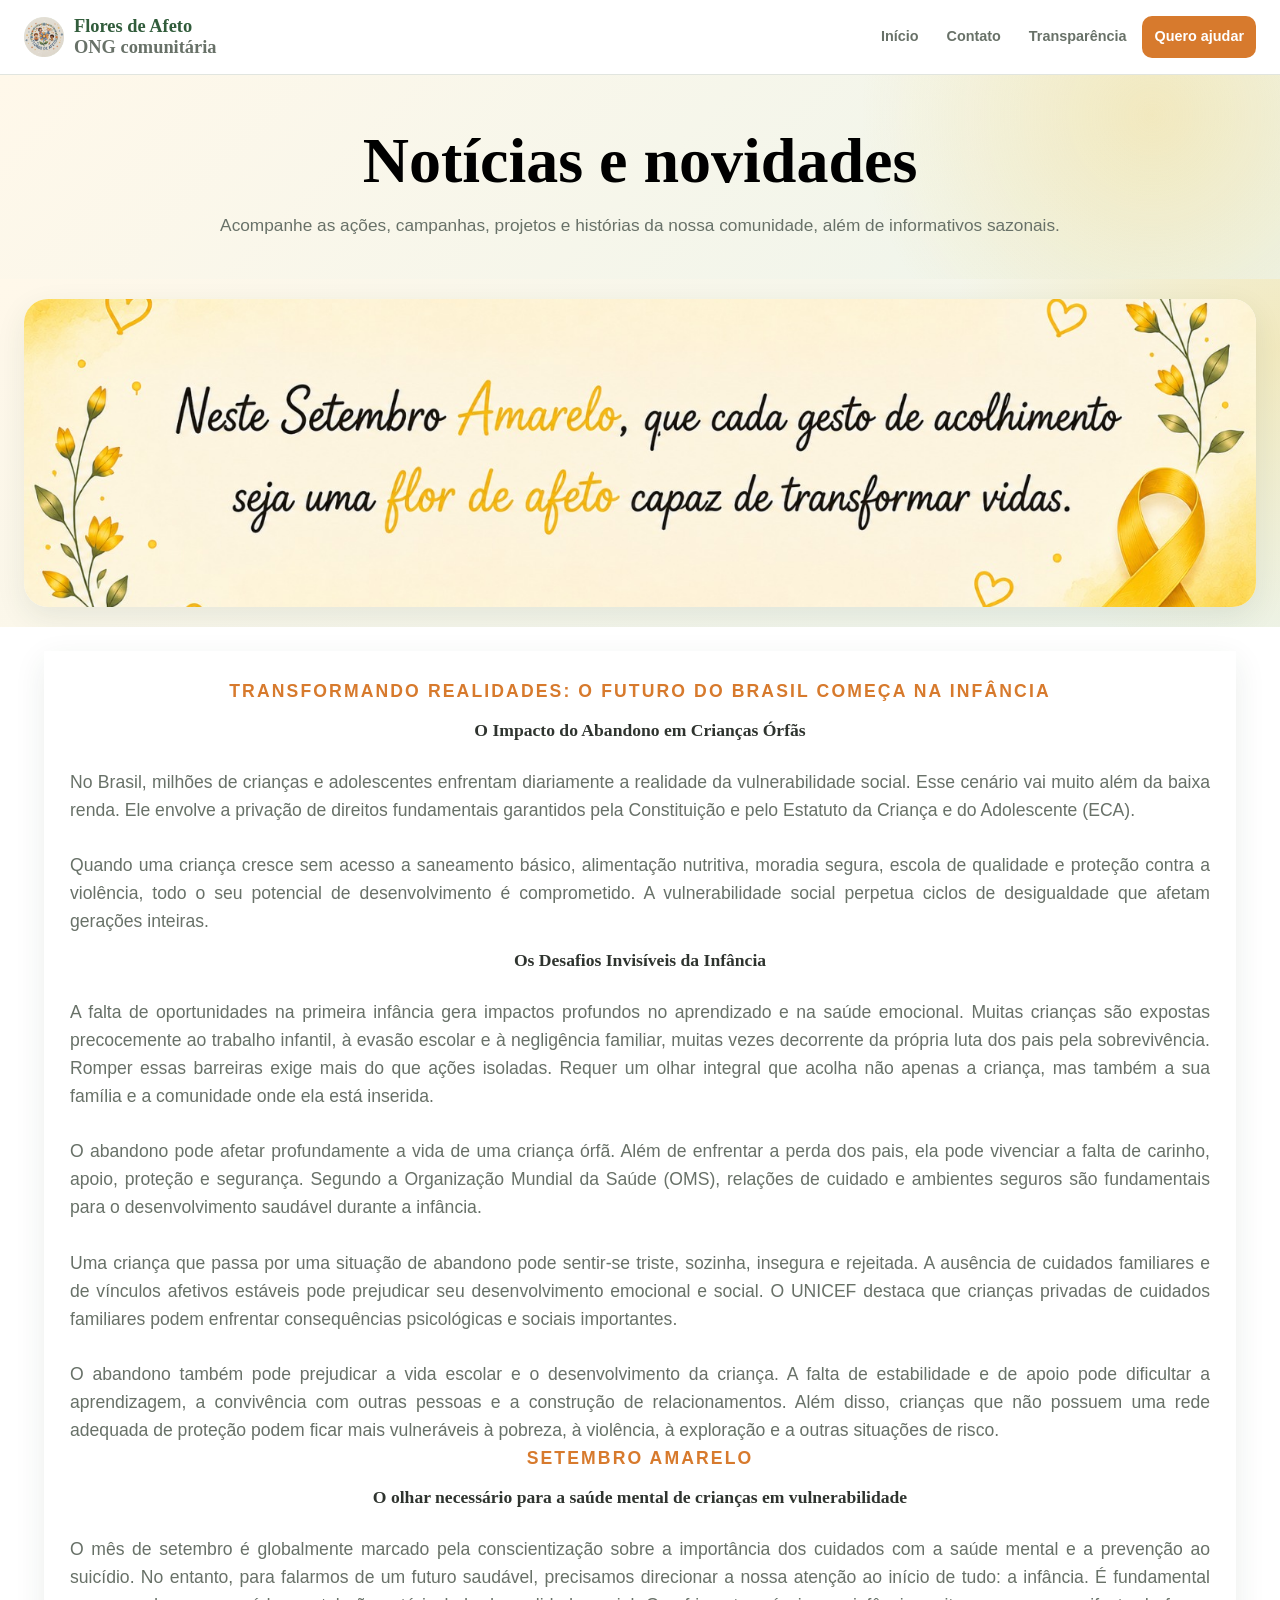
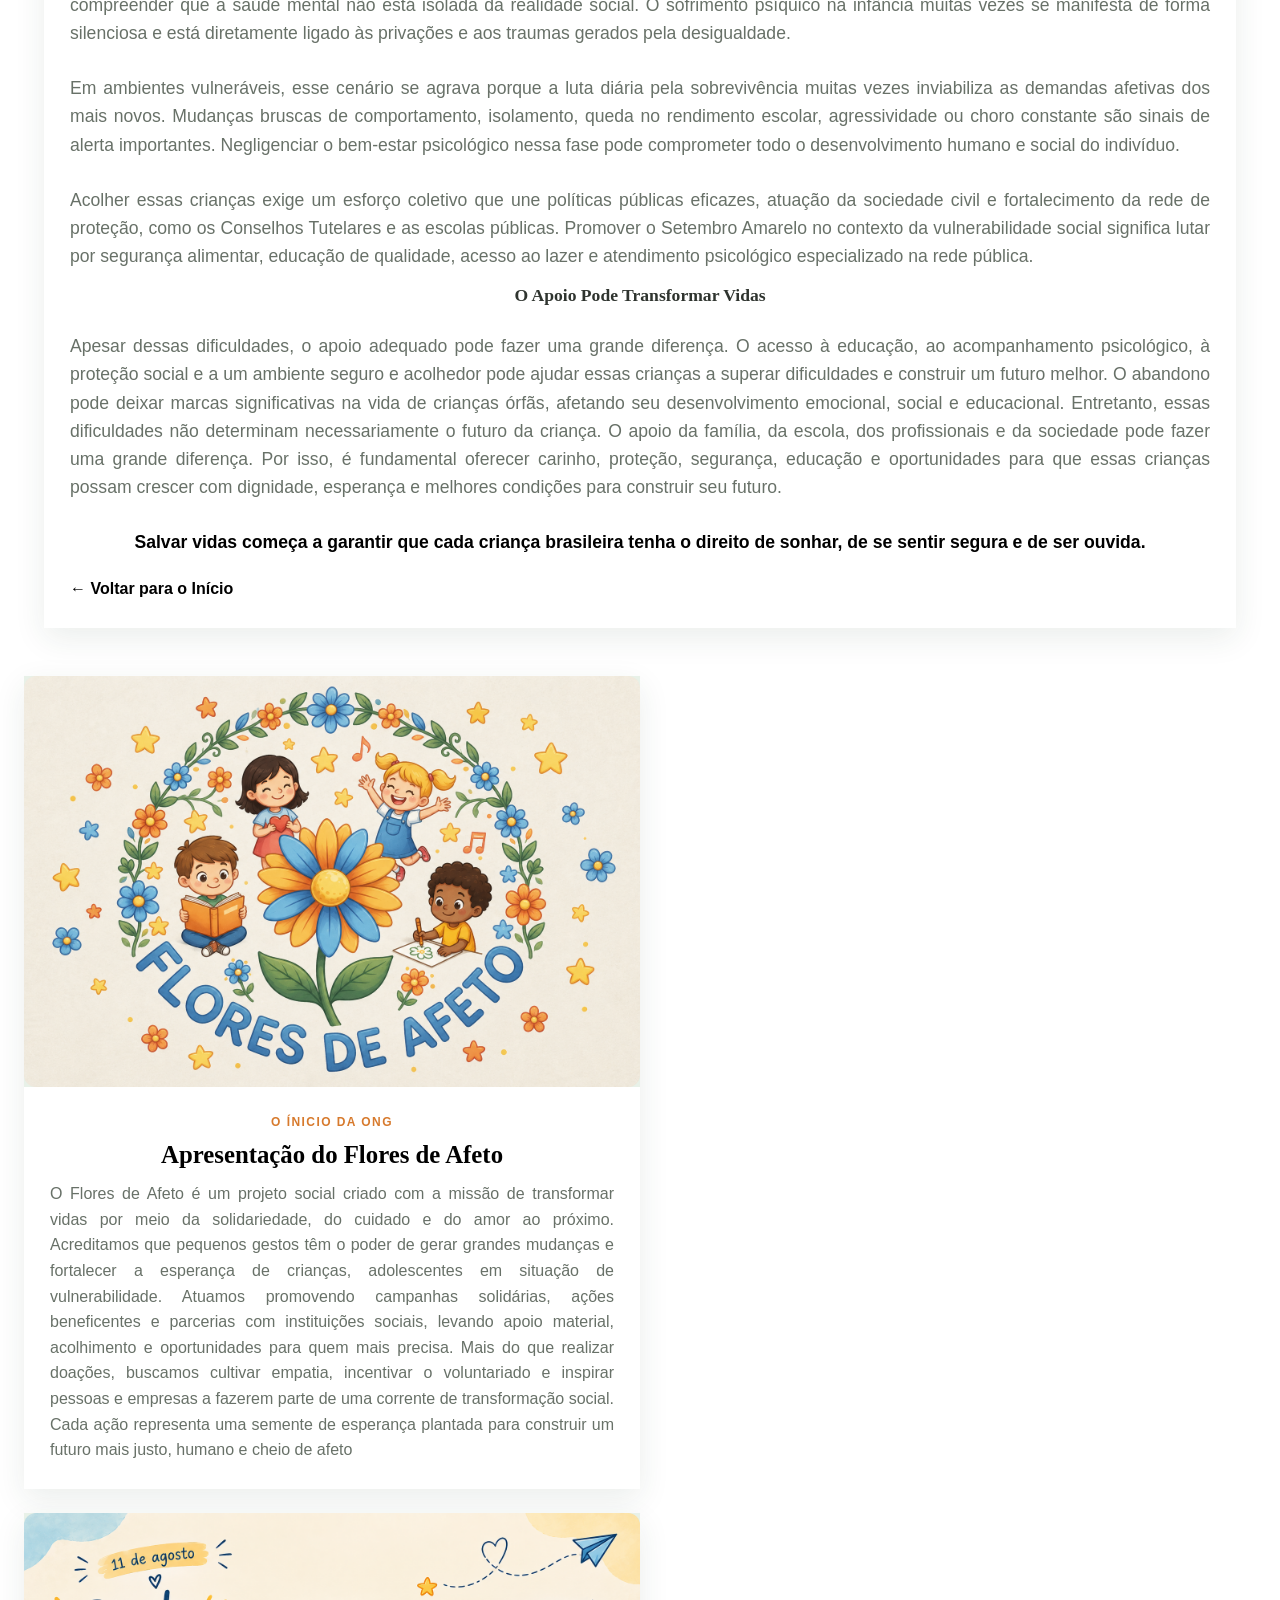
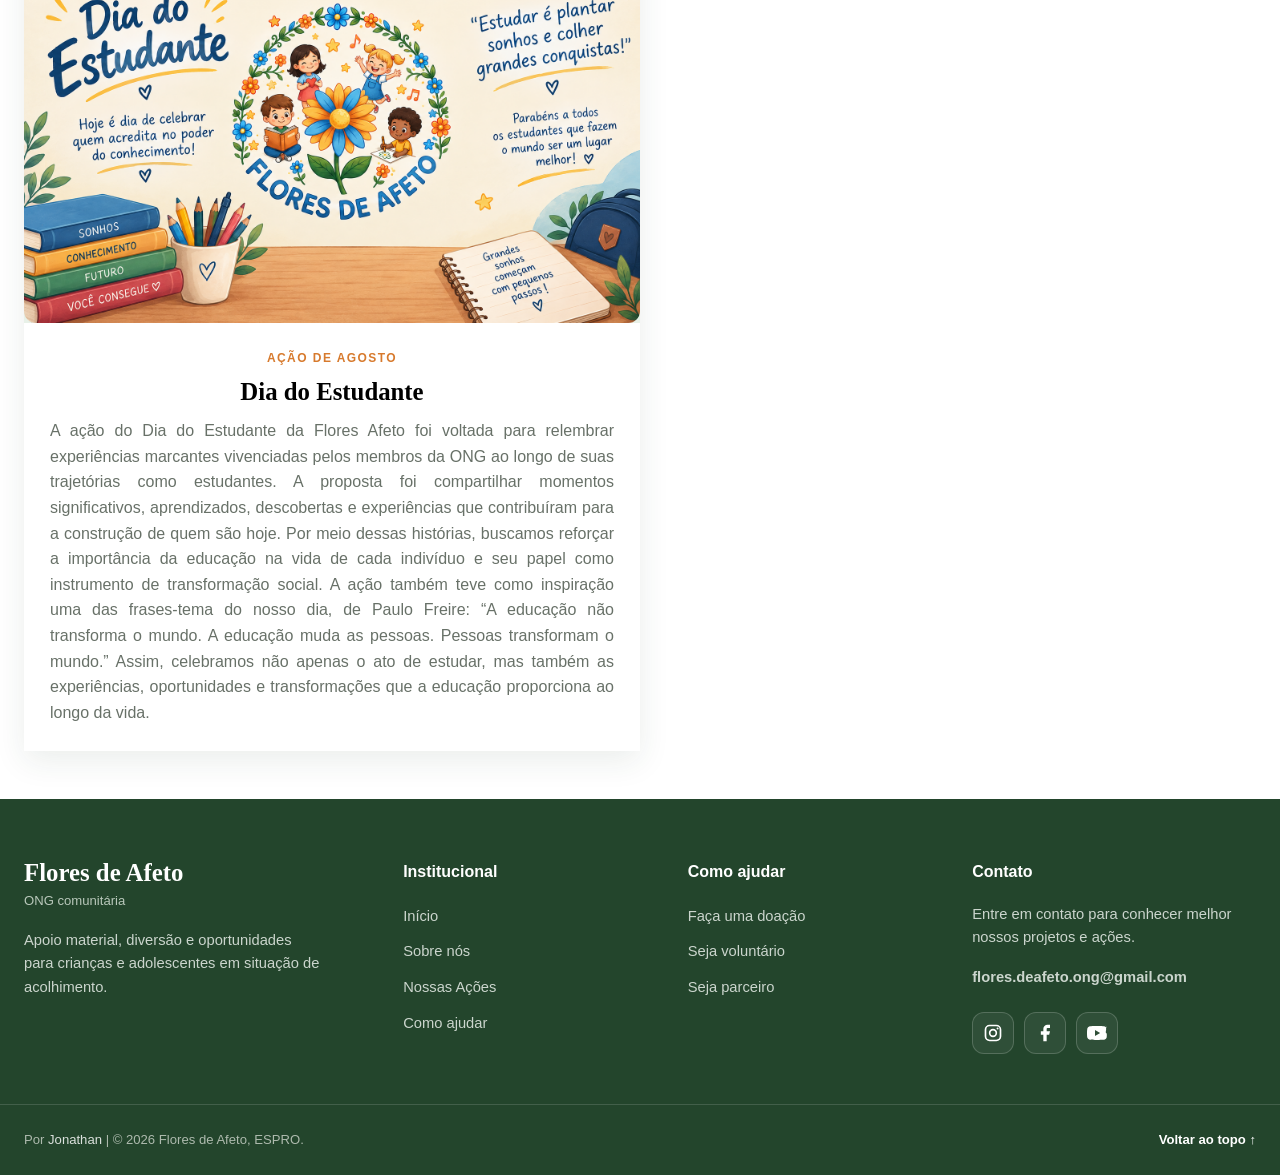
==== site/noticias.html @ 806a8d40 "Fix/Add: melhoria na identação do código e adição de pesquisa para o setembro amarelo" ====
<!DOCTYPE html>
<html lang="pt-BR">
  <head>
    <meta charset="UTF-8">
    <meta name="viewport" content="width=device-width, initial-scale=1.0">
    <meta name="description" content="Notícias e novidades da Flores de Afeto.">
    <title>
      Flores de Afeto | Notícias
    </title>

    <link rel="stylesheet" href="css/styles.css">
    <link rel="stylesheet" href="css/classes.css">
    <link rel="stylesheet" href="css/media.css">
    <link rel="icon" type="image/x-icon" href="imagens/favicon.ico">
  </head>

  <body id="inicio-noticias">

    <header class="site-header">
      <div class="container header-inner">

        <a href="index.html" class="brand" aria-label="Flores de Afeto - Início">
          <span class="flex size-10 items-center justify-center rounded-2xl bg-primary-soft text-primary">
            <img src="imagens\logo.png" alt="Logo">
          </span>

          <span class="brand-name tracking-wide">
            Flores de Afeto
            <span class="block text-[0.7rem] font-semibold tracking-wide text-muted-foreground">
              ONG comunitária
            </span>
          </span>
        </a>

        <nav class="main-nav hidden items-center gap-1 lg:flex">
          <a href="index.html">
            Início
          </a>

          <a href="#contato">
            Contato
          </a>

          <a
            href="transparencia.html"
            class="rounded-full px-3.5 py-2 text-sm font-semibold text-muted-foreground transition-colors hover:bg-muted hover:text-foreground"
          >
            Transparência
          </a>

          <a
            class="header-button wt"
            href="https://forms.gle/pRiSn5NTGvpMf6pHA"
            target="_blank"
          >
            Quero ajudar
          </a>
        </nav>

      </div>
    </header>

    <main id="top">

      <section class="news-hero">
        <div class="container">
          <h1>
            Notícias e novidades
          </h1>

          <p style="margin-left: auto; margin-right: auto;">
            Acompanhe as ações, campanhas, projetos e histórias da nossa comunidade, além de informativos sazonais.
          </p>
        </div>
      </section>

      <section class="news-banners" aria-label="Campanhas">
        <div class="container">

          <div class="banner-card">
            <img
              src="imagens/frase-setembro2.jpg"
              alt="Pequenos gestos de amor plantam flores de afeto e constroem um futuro cheio de esperança."
            >
          </div>

        </div>
      </section>

      <section class="section-pad news-page">
        <div class="mx-auto max-w-6xl px-5">

          <article id="setembro-amarelo" class="news-card">
            <div class="news-content">

              <span class="news-category text-lg">
                Transformando Realidades: O Futuro do Brasil Começa na Infância
              </span>

              <h1 class="text-center p-0">
                O Impacto do Abandono em Crianças Órfãs
              </h1>

              <p class="mt-1 p-0">
                No Brasil, milhões de crianças e adolescentes enfrentam diariamente
                a realidade da vulnerabilidade social. Esse cenário vai muito além
                da baixa renda. Ele envolve a privação de direitos fundamentais
                garantidos pela Constituição e pelo Estatuto da Criança e do
                Adolescente (ECA).
              </p>

              <p class="mt-1 p-0">
                Quando uma criança cresce sem acesso a saneamento básico, alimentação
                nutritiva, moradia segura, escola de qualidade e proteção contra a
                violência, todo o seu potencial de desenvolvimento é comprometido.
                A vulnerabilidade social perpetua ciclos de desigualdade que afetam
                gerações inteiras.
              </p>

              <h1 class="text-center p-0">
                Os Desafios Invisíveis da Infância
              </h1>

              <p class="mt-1 p-0">
                A falta de oportunidades na primeira infância gera impactos profundos
                no aprendizado e na saúde emocional. Muitas crianças são expostas
                precocemente ao trabalho infantil, à evasão escolar e à negligência
                familiar, muitas vezes decorrente da própria luta dos pais pela
                sobrevivência.

                Romper essas barreiras exige mais do que ações isoladas. Requer um
                olhar integral que acolha não apenas a criança, mas também a sua
                família e a comunidade onde ela está inserida.
              </p>

              <p class="mt-1 p-0">
                O abandono pode afetar profundamente a vida de uma criança órfã.
                Além de enfrentar a perda dos pais, ela pode vivenciar a falta de
                carinho, apoio, proteção e segurança. Segundo a Organização Mundial
                da Saúde (OMS), relações de cuidado e ambientes seguros são
                fundamentais para o desenvolvimento saudável durante a infância.
              </p>

              <p class="mt-1 p-0">
                Uma criança que passa por uma situação de abandono pode sentir-se
                triste, sozinha, insegura e rejeitada. A ausência de cuidados
                familiares e de vínculos afetivos estáveis pode prejudicar seu
                desenvolvimento emocional e social. O UNICEF destaca que crianças
                privadas de cuidados familiares podem enfrentar consequências
                psicológicas e sociais importantes.
              </p>

              <p class="mt-1 p-0">
                O abandono também pode prejudicar a vida escolar e o desenvolvimento
                da criança. A falta de estabilidade e de apoio pode dificultar a
                aprendizagem, a convivência com outras pessoas e a construção de
                relacionamentos.

                Além disso, crianças que não possuem uma rede adequada de proteção
                podem ficar mais vulneráveis à pobreza, à violência, à exploração e
                a outras situações de risco.
              </p>

              <span class="news-category text-lg">
                Setembro Amarelo
              </span>

              <h1 class="text-center p-0">
                O olhar necessário para a saúde mental de crianças em vulnerabilidade
              </h1>

              <p class="mt-1 p-0">
                O mês de setembro é globalmente marcado pela conscientização sobre a
                importância dos cuidados com a saúde mental e a prevenção ao suicídio.
                No entanto, para falarmos de um futuro saudável, precisamos
                direcionar a nossa atenção ao início de tudo: a infância.

                É fundamental compreender que a saúde mental não está isolada da
                realidade social. O sofrimento psíquico na infância muitas vezes se
                manifesta de forma silenciosa e está diretamente ligado às privações
                e aos traumas gerados pela desigualdade.
              </p>

              <p class="mt-1 p-0">
                Em ambientes vulneráveis, esse cenário se agrava porque a luta diária
                pela sobrevivência muitas vezes inviabiliza as demandas afetivas dos
                mais novos.

                Mudanças bruscas de comportamento, isolamento, queda no rendimento
                escolar, agressividade ou choro constante são sinais de alerta
                importantes. Negligenciar o bem-estar psicológico nessa fase pode
                comprometer todo o desenvolvimento humano e social do indivíduo.
              </p>

              <p class="mt-1 p-0">
                Acolher essas crianças exige um esforço coletivo que une políticas
                públicas eficazes, atuação da sociedade civil e fortalecimento da rede
                de proteção, como os Conselhos Tutelares e as escolas públicas.

                Promover o Setembro Amarelo no contexto da vulnerabilidade social
                significa lutar por segurança alimentar, educação de qualidade,
                acesso ao lazer e atendimento psicológico especializado na rede
                pública.
              </p>

              <h1 class="text-center p-0">
                O Apoio Pode Transformar Vidas
              </h1>

              <p class="mt-1 p-0">
                Apesar dessas dificuldades, o apoio adequado pode fazer uma grande diferença. O acesso
                à educação, ao acompanhamento psicológico, à proteção social e a um ambiente seguro e
                acolhedor pode ajudar essas crianças a superar dificuldades e construir um futuro melhor.
                O abandono pode deixar marcas significativas na vida de crianças órfãs, afetando seu
                desenvolvimento emocional, social e educacional. Entretanto, essas dificuldades não
                determinam necessariamente o futuro da criança.

                O apoio da família, da escola, dos profissionais e da sociedade pode fazer uma grande
                diferença. Por isso, é fundamental oferecer carinho, proteção, segurança, educação e
                oportunidades para que essas crianças possam crescer com dignidade, esperança e
                melhores condições para construir seu futuro.
              </p>

              <p
                class="text-center p-0"
                style="font-weight: bold; color: #000000;"
              >
                Salvar vidas começa a garantir que cada criança brasileira tenha o
                direito de sonhar, de se sentir segura e de ser ouvida.
              </p>

              <a href="index.html" class="news-link">
                ← Voltar para o Início
              </a>

            </div>
          </article>

        </div>
      </section>

      <section class="section-pad news-page">
        <div class="container">

          <div class="news-grid">

            <article id="apresentacao-ong" class="news-card">

              <div class="news-image-placeholder">
                <img
                  src="imagens/apresentacao.png"
                  alt="apresentacao da ong"
                >
              </div>

              <div class="news-content">

                <span class="news-category">
                  O ínicio da ONG
                </span>

                <h2 class="news-explain">
                  Apresentação do Flores de Afeto
                </h2>

                <p class="news-text" style="text-align: justify;">
                  O Flores de Afeto é um projeto social criado com a missão de
                  transformar vidas por meio da solidariedade, do cuidado e do
                  amor ao próximo. Acreditamos que pequenos gestos têm o
                  poder de gerar grandes mudanças e fortalecer a esperança de
                  crianças, adolescentes em situação de vulnerabilidade.

                  Atuamos promovendo campanhas solidárias, ações
                  beneficentes e parcerias com instituições sociais, levando
                  apoio material, acolhimento e oportunidades para quem mais
                  precisa.

                  Mais do que realizar doações, buscamos cultivar empatia,
                  incentivar o voluntariado e inspirar pessoas e empresas a
                  fazerem parte de uma corrente de transformação social. Cada
                  ação representa uma semente de esperança plantada para
                  construir um futuro mais justo, humano e cheio de afeto
                </p>

              </div>
            </article>

            <div class="video-container">
              <iframe
                src="https://www.youtube.com/embed/E1p3d0xDwKY?vq=hd480"
                title="Vídeo de Apresentação - FLORES DE AFETO"
                frameborder="0"
                allow="accelerometer; autoplay; clipboard-write; encrypted-media; gyroscope; picture-in-picture; web-share"
                referrerpolicy="strict-origin-when-cross-origin"
                allowfullscreen
              >
              </iframe>
            </div>

          </div>
        </div>

        <section class="section-pad news-page">
          <div class="container">

            <div class="news-grid">

              <article id="dia-do-estudante" class="news-card">

                <div class="news-image-placeholder">
                  <img
                    src="imagens/dia-do-estudante.png"
                    alt="dia do estudante"
                  >
                </div>

                <div class="news-content">

                  <span class="news-category">
                    Ação de Agosto
                  </span>

                  <h2 class="news-explain">
                    Dia do Estudante
                  </h2>

                  <p class="news-text" style="text-align: justify;">
                    A ação do Dia do Estudante da Flores Afeto foi voltada para relembrar experiências marcantes vivenciadas pelos membros da
                    ONG ao longo de suas trajetórias como estudantes. A proposta foi compartilhar momentos significativos, aprendizados,
                    descobertas e experiências que contribuíram para a construção de quem são hoje. Por meio dessas histórias, buscamos reforçar
                    a importância da educação na vida de cada indivíduo e seu papel como instrumento de transformação social. A ação também teve
                    como inspiração uma das frases-tema do nosso dia, de Paulo Freire: “A educação não transforma o mundo. A educação muda as
                    pessoas. Pessoas transformam o mundo.” Assim, celebramos não apenas o ato de estudar, mas também as experiências,
                    oportunidades e transformações que a educação proporciona ao longo da vida.
                  </p>

                </div>
              </article>

              <div class="video-container">
                <iframe
                  src="https://www.youtube.com/embed/pZFLqatM04s?vq=hd480"
                  title="Ação do Dia do Estudante"
                  frameborder="0"
                  allow="accelerometer; autoplay; clipboard-write; encrypted-media; gyroscope; picture-in-picture; web-share"
                  referrerpolicy="strict-origin-when-cross-origin"
                  allowfullscreen
                >
                </iframe>
              </div>

            </div>
          </div>
        </section>

      </section>

    </main>

    <footer id="contato" class="site-footer">

      <div class="container footer-container">

        <div class="footer-column footer-brand">
          <h3>
            Flores de Afeto
          </h3>

          <p class="footer-subtitle">
            ONG comunitária
          </p>

          <p>
            Apoio material, diversão e oportunidades para crianças e adolescentes em situação de acolhimento.
          </p>
        </div>

        <div class="footer-column">

          <h4>
            Institucional
          </h4>

          <ul class="footer-list">

            <li>
              <a href="#inicio-noticias">
                Início
              </a>
            </li>

            <li>
              <a href="index.html#sobre">
                Sobre nós
              </a>
            </li>

            <li>
              <a href="index.html#projetos">
                Nossas Ações
              </a>
            </li>

            <li>
              <a href="index.html#ajudar">
                Como ajudar
              </a>
            </li>

          </ul>
        </div>

        <div class="footer-column">

          <h4>
            Como ajudar
          </h4>

          <ul class="footer-list">

            <li>
              <a href="https://forms.gle/pRiSn5NTGvpMf6pHA" target="_blank">
                Faça uma doação
              </a>
            </li>

            <li>
              <a href="https://forms.gle/pRiSn5NTGvpMf6pHA" target="_blank">
                Seja voluntário
              </a>
            </li>

            <li>
              <a href="https://forms.gle/pRiSn5NTGvpMf6pHA" target="_blank">
                Seja parceiro
              </a>
            </li>

          </ul>
        </div>

        <div class="footer-column">

          <h4>
            Contato
          </h4>

          <p>
            Entre em contato para conhecer melhor
            nossos projetos e ações.
          </p>

          <a
            class="footer-contact-link"
            href="mailto:flores.deafeto.ong@gmail.com"
          >
            flores.deafeto.ong@gmail.com
          </a>

          <div class="footer-social" aria-label="Redes sociais">

            <a
              class="footer-social-link"
              href="https://www.instagram.com/flores.de.afeto/"
              target="_blank"
              rel="noopener noreferrer"
              aria-label="Instagram da Flores de Afeto"
              title="Instagram"
            >
              <svg viewBox="0 0 24 24" aria-hidden="true">
                <rect
                  x="3"
                  y="3"
                  width="18"
                  height="18"
                  rx="5"
                  fill="none"
                  stroke="currentColor"
                  stroke-width="2"
                />
                <circle
                  cx="12"
                  cy="12"
                  r="4"
                  fill="none"
                  stroke="currentColor"
                  stroke-width="2"
                />
                <circle
                  cx="17.5"
                  cy="6.5"
                  r="1.2"
                />
              </svg>
            </a>

            <!--
            <a
              class="footer-social-link"
              href="https://www.tiktok.com/@flores.de.afeto"
              target="_blank"
              rel="noopener noreferrer"
              aria-label="TikTok da Flores de Afeto"
              title="TikTok"
            >
              <svg viewBox="0 0 24 24" aria-hidden="true">
                <path d="M16.5 3c.3 1.8 1.3 3.1 3.5 3.3v3.1c-1.5-.1-2.7-.5-3.7-1.2v6.1c0 4-2.6 6.7-6.2 6.7A5.9 5.9 0 0 1 4 15.1c0-3.3 2.6-5.8 6-5.8.4 0 .8 0 1.2.1v3.2a3.4 3.4 0 0 0-1.2-.2c-1.5 0-2.8 1.1-2.8 2.7 0 1.6 1.2 2.8 2.8 2.8 1.8 0 3.2-1.2 3.2-3.6V3h3.3Z"/>
              </svg>
            </a>
            -->

            <a
              class="footer-social-link"
              href="https://www.facebook.com/share/1CqYmEmZdd/?mibextid=wwXIfr"
              target="_blank"
              rel="noopener noreferrer"
              aria-label="Facebook da Flores de Afeto"
              title="Facebook"
            >
              <svg
                viewBox="0 0 24 24"
                aria-hidden="true"
                fill="none"
                stroke="currentColor"
                stroke-width="2"
                stroke-linecap="round"
                stroke-linejoin="round"
              >
                <path d="M18 2h-3a5 5 0 0 0-5 5v3H7v4h3v8h4v-8h3l1-4h-4V7a1 1 0 0 1 1-1h3z"/>
              </svg>
            </a>

            <a
              class="footer-social-link"
              href="https://www.youtube.com/channel/UCT0GOXYEmDh-snjdfO4YKuA"
              target="_blank"
              rel="noopener noreferrer"
              aria-label="YouTube da Flores de Afeto"
              title="YouTube"
            >
              <svg
                viewBox="0 0 24 24"
                aria-hidden="true"
                fill="currentColor"
              >
                <path
                  fill-rule="evenodd"
                  clip-rule="evenodd"
                  d="M23.5 6.2a3 3 0 0 0-2.1-2.1C19.5 3.6 12 3.6 12 3.6s-7.5 0-9.4.5A3 3 0 0 0 .5 6.2C0 8.1 0 12 0 12s0 3.9.5 5.8a3 3 0 0 0 2.1 2.1c1.9.5 9.4.5 9.4.5s7.5 0 9.4-.5a3 3 0 0 0 2.1-2.1c.5-1.9.5-5.8-.5-5.8s0-3.9 0-3.9 0-3.9-.5-5.8zM9.6 15.7V8.3L15.8 12l-6.2 3.7z"
                />
              </svg>
            </a>

          </div>
        </div>

      </div>

      <div class="footer-bottom">

        <div class="container footer-bottom-content">

          <p>
            Por
            <a href="https://www.instagram.com/_jonat__/" target="_blank">
              Jonathan
            </a>
            | ©
            <span id="year" style="text-decoration: none"></span>
            Flores de Afeto, ESPRO.
          </p>

          <a href="#top" class="back-to-top">
            Voltar ao topo ↑
          </a>

        </div>
      </div>

    </footer>

    <script src="script.js" defer>
    </script>

  </body>
</html>
---- site/css/styles.css ----
:root {
  --verde: #315c3b;
  --verde-escuro: #23452c;
  --verde-claro: #e8f1e8;
  --laranja: #d77a2d;
  --laranja-claro: #fff0df;
  --amarelo: #f4d36d;
  --creme: #fbf4e8;
  --texto: #2f342f;
  --cinza: #687168;
  --borda: #e1e5df;
  --branco: #ffffff;
  --sombra: 0 10px 30px rgba(35, 69, 44, 0.09);
  --sombra-forte: 0 18px 45px rgba(35, 69, 44, 0.16);
  --raio: 24px;
  --largura: 1440px;
}
* {
  margin: 0;
  padding: 0;
  box-sizing: border-box;
  
}
html {
  scroll-behavior: smooth;
  scroll-padding-top: 90px;
}
body {
  min-height: 100vh;
  overflow-x: hidden;
  background: var(--branco);
  color: var(--texto);
  font-family: "Segoe UI", Arial, Helvetica, sans-serif;
  line-height: 1.6;
}
img {
  width: 100%;
  height: 380px;
  object-fit: cover;
  border-radius: 12px;
  display: block;
}
a {
  color: inherit;
  text-decoration: none;
}
button,
input,
textarea {
  font: inherit;
}
button {
  cursor: pointer;
}
h1,
h2,
h3 {
  font-family: Georgia, "Times New Roman", serif;
  line-height: 1.15;
}
h1 {
  font-size: clamp(2.5rem, 5vw, 4.35rem);
}
h2 {
  font-size: clamp(2rem, 4vw, 3rem);
}
p {
  color: var(--cinza);
}

.mx-auto,
.container {
  width: min(var(--largura), calc(100% - 40px));
  margin-left: auto;
  margin-right: auto;
}

header {
  position: sticky;
  top: 0;
  z-index: 100;
  background: rgba(255, 255, 255, 0.94);
  border-bottom: 1px solid rgba(225, 229, 223, 0.85);
  backdrop-filter: blur(14px);
}
header > div {
  min-height: 72px;
}
header a {
  transition: color .2s ease, background .2s ease, transform .2s ease;
}
header nav a:hover{
  background: var(--verde-claro);
}
header .flex.items-center.gap-2 > a {
  white-space: nowrap;
}

header a > span:first-child {
  flex-shrink: 0;
}
header a .font-display {
  white-space: nowrap;
}

.bg-accent,
.bg-info {
  border: 0;
}
.bg-accent {
  background: var(--laranja) !important;
  color: #fff !important;
}
.bg-info {
  background: #427b70 !important;
  color: #fff !important;
}
.bg-accent:hover,
.bg-info:hover {
  transform: translateY(-2px);
  filter: brightness(1.06);
}
.border-2 {
  border-width: 2px !important;
}
.border-primary\/30 {
  border-color: rgba(49, 92, 59, .30) !important;
}

.bg-hero-warm {
  background:
    radial-gradient(circle at 90% 15%, rgba(244, 211, 109, .30), transparent 28%),
    linear-gradient(135deg, #fff8ea 0%, #f8f1e5 55%, #edf4eb 100%);
  
  padding-top: 0;
}
.bg-hero-warm > div {
  min-height: 650px;
}
.bg-hero-warm h1 {
  max-width: 760px;
  color: var(--verde);
}
.bg-hero-warm p {
  max-width: 650px;
}
.bg-hero-warm .relative > div:first-child {
  overflow: hidden;
  border-radius: 32px;
  box-shadow: var(--sombra-forte);
}
.bg-hero-warm .relative > div:first-child img {
  min-height: 480px;
  object-fit: cover;
}
.bg-hero-warm .absolute {
  z-index: 2;
}


.section-pad {
  padding: 24px 0;  
}
.section-pad > .mx-auto {
  position: relative;
}
.bg-cream {
  background: var(--creme);
}
.bg-green-gradient {
  background: linear-gradient(135deg, var(--verde-escuro), var(--verde));
}

#sobre {
  padding-top: 25px;
  padding-bottom: 25px;
}

#sobre > div {
  display: grid;
  grid-template-columns:
    minmax(0, 1.15fr)
    minmax(0, 0.85fr);
  align-items: stretch;
  gap: 56px;
}

#sobre > div > div:first-child {
  width: 100%;
  height: clamp(360px, 48vw, 680px);
  overflow: hidden;
  border-radius: 28px;
  box-shadow:
    0 14px 35px rgba(35, 69, 44, 0.12);
}

#sobre > div > div:first-child img {
  width: 100%;
  height: 100%;
  display: block;
  object-fit: cover;
}

#sobre > div > div:last-child {
  display: flex;
  flex-direction: column;
  justify-content: center;
  min-height: 0;
}

#sobre > div > div:last-child > span {
  display: inline-block;
  margin-bottom: 12px;
  color: var(--laranja);
  font-size: 0.75rem;
  font-weight: 800;
  letter-spacing: 0.14em;
  text-transform: uppercase;
}

#sobre h2 {
  max-width: 600px;
  margin: 0;
  color: var(--verde);
  font-family:
    Georgia,
    "Times New Roman",
    serif;
  font-size: clamp(2rem, 3.2vw, 2.8rem);
  line-height: 1.15;
}


#sobre > div > div:last-child > p {
  max-width: 600px;
  margin-top: 20px;
  color: var(--cinza);
  font-size: 1rem;
  line-height: 1.75;
}

#sobre > div > div:last-child > div {
  display: grid;
  grid-template-columns: 1fr;
  gap: 14px;
  margin-top: 30px;
}

#sobre > div > div:last-child > div > div {
  min-height: 150px;
  display: flex;
  flex-direction: column;
  align-items: flex-start;
  padding: 20px;
  border:
    1px solid
    rgba(49, 92, 59, 0.08);
  border-radius: 18px;
  background: #f0f4ee;
  transition:
    transform 0.2s ease,
    box-shadow 0.2s ease,
    background-color 0.2s ease;
}

#sobre > div > div:last-child > div > div:hover {
  transform: translateY(-4px);
  background: #e8f1e8;
  box-shadow:
    0 10px 24px rgba(35, 69, 44, 0.08);
}

#sobre > div > div:last-child
> div > div > span {
  width: 38px;
  height: 38px;
  display: flex;
  align-items: center;
  justify-content: center;
  flex-shrink: 0;
  border-radius: 11px;
  background: var(--verde-claro);
  color: var(--verde);
}

#sobre > div > div:last-child
> div > div > h3 {
  margin-top: 15px;
  color: var(--texto);
  font-size: 1rem;
  font-weight: 800;
}

#sobre > div > div:last-child
> div > div > p {
  margin-top: 7px;
  color: var(--cinza);
  font-size: 0.82rem;
  line-height: 1.55;
}

.bg-green-gradient .font-display {
  color: #fff;
  font-size: clamp(2.3rem, 4vw, 3.3rem);
}
.bg-green-gradient p {
  color: rgba(255, 255, 255, .84);
}

#projetos article {
  min-height: 300px;
  background: #fff;
  border: 1px solid var(--borda);
  border-radius: 26px;
  box-shadow: var(--sombra);
  transition: transform .25s ease, box-shadow .25s ease;
}
#projetos article:hover {
  transform: translateY(-7px);
  box-shadow: var(--sombra-forte);
}
#projetos article > span:first-child {
  flex-shrink: 0;
}
#projetos article h3 {
  color: var(--texto);
}
#projetos article p {
  font-size: .94rem;
}

#projetos{
  height: auto;
  min-height: 0;
}

#noticias article {
  height: 100%;
  background: #fff;
  border: 1px solid var(--borda);
  border-radius: 26px;
  padding: 28px;
  box-shadow: var(--sombra);
  transition: transform .2s ease, box-shadow .2s ease;
}
#noticias article:hover {
  transform: translateY(-5px);
  box-shadow: var(--sombra-forte);
}

.pb-20 {
  padding-bottom: 80px;
}
.pb-20 > div > div {
  padding: 25px 40px;
  border-radius: 30px;
  background: var(--laranja-claro);
  text-align: center;
}
.pb-20 h2 {
  color: var(--verde);
}
.pb-20 p {
  max-width: 700px;
  margin: 16px auto 0;
}

footer {
  color: #fff;
}
footer.bg-green-gradient {
  padding-top: 58px;
  padding-bottom: 25px;
}
footer p,
footer li,
footer a {
  color: rgba(255, 255, 255, .84);
}
footer a:hover {
  color: #fff;
  text-decoration: underline;
}
footer input {
  min-height: 48px;
  width: 100%;
  border: 1px solid rgba(255,255,255,.25);
  border-radius: 12px;
  background: rgba(255,255,255,.10);
  color: #fff;
  padding: 0 14px;
  outline: none;
}
footer input::placeholder {
  color: rgba(255,255,255,.60);
}
footer input:focus {
  border-color: rgba(255,255,255,.70);
}

.contact-section {
  background: #fff;
}
.contact-grid {
  display: grid;
  gap: 55px;
}
.contact-form {
  display: grid;
  gap: 17px;
  padding: 30px;
  background: #fff;
  border: 1px solid var(--borda);
  border-radius: 26px;
  box-shadow: var(--sombra);
}
.contact-form label {
  color: var(--texto);
  font-weight: 700;
  font-size: .9rem;
}
.contact-form input,
.contact-form textarea {
  display: block;
  width: 100%;
  margin-top: 7px;
  border: 1px solid #d4dad2;
  border-radius: 12px;
  padding: 12px 14px;
  background: #fff;
  color: var(--texto);
  outline: none;
  resize: vertical;
}
.contact-form input:focus,
.contact-form textarea:focus {
  border-color: var(--verde);
  box-shadow: 0 0 0 3px rgba(49,92,59,.12);
}
.contact-form button:disabled {
  opacity: .7;
  cursor: default;
}

.cta-section {
  padding: 15px 0;
  background: var(--verde);
  color: #fff;
}
.cta-inner {
  display: grid;
  grid-template-columns: 1fr auto;
  gap: 35px;
  align-items: center;
}
.cta-section h2 {
  margin-top: 8px;
}
.cta-section p {
  max-width: 720px;
  margin-top: 14px;
  color: rgba(255,255,255,.84);
}
.cta-actions {
  display: flex;
  flex-wrap: wrap;
  gap: 12px;
}
.btn-outline-light {
  display: inline-flex;
  align-items: center;
  justify-content: center;
  min-height: 48px;
  padding: 0 23px;
  border: 2px solid rgba(255,255,255,.7);
  border-radius: 999px;
  color: #fff;
  font-weight: 800;
}
.btn-outline-light:hover {
  background: rgba(255,255,255,.10);
}

.btn-accent {
  display: inline-flex;
  align-items: center;
  justify-content: center;
  min-height: 48px;
  padding: 0 23px;
  border: 2px solid rgba(255,255,255,.7);
  border-radius: 999px;
  color: #fff;
  font-weight: 800;
}

#form-contato {
  min-height: 600px;
  height: auto;
}

.site-header {
  position: sticky;
  top: 0;
  z-index: 100;
  background: rgba(255,255,255,.96);
  border-bottom: 1px solid var(--borda);
  backdrop-filter: blur(12px);
}
.header-inner {
  min-height: 74px;
  display: flex;
  align-items: center;
  justify-content: space-between;
  gap: 24px;
}
.brand {
  display: inline-flex;
  align-items: center;
  gap: 10px;
  color: var(--verde);
  font-weight: 800;
}
.brand-mark {
  width: 40px;
  height: 40px;
  display: grid;
  place-items: center;
  border-radius: 50%;
  background: var(--verde-claro);
}
.brand-name {
  font-family: Georgia, "Times New Roman", serif;
  font-size: 1.15rem;
}
.main-nav {
  margin-left: auto;
  display: flex;
  gap: 4px;
}
.main-nav a {
  padding: 9px 12px;
  border-radius: 10px;
  font-size: .9rem;
  font-weight: 600;
  transition: .2s ease;
}
.main-nav a:hover{
  color: var(--verde);
  background: var(--verde-claro);
}
.header-button {
  padding: 10px;
  border-radius: 999px;
  background: var(--laranja);
  color: #fff;
  font-weight: 800;
  white-space: nowrap;
  transition: .2s ease;
}
.header-button:hover {
  transform: translateY(-2px);
}
.news-hero {
  padding: 40px;
  text-align: center;
  background:
    radial-gradient(circle at 90% 20%, rgba(244,211,109,.35), transparent 25%),
    linear-gradient(135deg, #fff8ea, #edf4eb);
}
.news-hero h1 {
  margin-top: 10px;
  color: var(--verde);
}
.news-hero p {
  max-width: 1180px;
  margin-top: 14px;
  font-size: 1.08rem;
}
.news-page {
  background: #fff;
}
.news-grid {
  display: flex;
  align-items: center;
}
.news-card {
  overflow: hidden;
  background: #fff;
  box-shadow: var(--sombra);
  /* transition: transform .25s ease, box-shadow .25s ease; */
}
/* .news-card:hover {
  transform: translateY(-6px);
  box-shadow: var(--sombra-forte);
} */
.news-image-placeholder {
  min-height: 190px;
  display: grid;
  place-items: center;
  font-size: 4rem;
  background: var(--verde-claro);
}
.news-card:nth-child(2) .news-image-placeholder {
  background: var(--laranja-claro);
}
.news-card:nth-child(3) .news-image-placeholder {
  background: #fff7d9;
}
.news-content {
  padding: 26px;
}
.news-category {
  color: var(--laranja);
  font-size: .75rem;
  font-weight: 800;
  letter-spacing: .12em;
  text-transform: uppercase;
}

.news-category, .news-explain{
  text-align: center;
}
.news-content h2 {
  margin-top: 9px;
  color: var(--verde);
  font-size: 1.55rem;
}
.news-content p {
  margin-top: 12px;
}
.news-link {
  display: inline-block;
  margin-top: 20px;
  color: var(--verde);
  font-weight: 800;
}
.news-link:hover {
  text-decoration: underline;
}

html,
body {
  min-height: 100%;
}

body {
  min-height: 100vh;
  padding-top: 74px;
}

body > div {
  min-height: 100vh;
  display: flex;
  flex-direction: column;
}

body > div > main {
  flex: 1 0 auto;
}

.site-footer {
  flex-shrink: 0;
  width: 100%;
  background: #23452c;
  color: #ffffff;
}

.footer-container {
  display: grid;
  grid-template-columns: 1.4fr 1fr 1fr 1.2fr;
  gap: 48px;
  padding-top: 60px;
  padding-bottom: 50px;
}

.footer-column {
  min-width: 0;
}

.footer-column h3 {
  margin: 0;
  color: #ffffff;
  font-size: 1.55rem;
}

.footer-column h4 {
  margin: 0 0 18px;
  color: #ffffff;
  font-family: "Segoe UI", Arial, sans-serif;
  font-size: 1rem;
  font-weight: 800;
}

.footer-subtitle {
  margin-top: 2px;
  color: #b9c8bb;
  font-size: .82rem;
}

.footer-column > p:not(.footer-subtitle) {
  max-width: 300px;
  margin-top: 18px;
  color: #cbd5cd;
  font-size: .92rem;
}

.footer-list {
  display: flex;
  flex-direction: column;
  gap: 10px;
  list-style: none;
}

.footer-list li {
  margin: 0;
}

.footer-list a,
.footer-contact-link {
  color: #cbd5cd;
  font-size: .92rem;
  transition:
    color .2s ease,
    padding-left .2s ease;
}

.footer-list a:hover,
.footer-contact-link:hover {
  color: #ffffff;
  padding-left: 4px;
}

.footer-contact-link {
  display: inline-block;
  margin-top: 16px;
  font-weight: 700;
}

.footer-bottom {
  border-top: 1px solid rgba(255, 255, 255, .14);
}

.footer-bottom-content {
  min-height: 70px;
  display: flex;
  align-items: center;
  justify-content: space-between;
  gap: 20px;
}

.footer-bottom p {
  color: #aebaae;
  font-size: .82rem;
}

.back-to-top {
  color: #ffffff;
  font-size: .82rem;
  font-weight: 700;
  transition: opacity .2s ease;
}

.back-to-top:hover {
  opacity: .75;
}

a.bg-accent,
a.bg-info {
  display: inline-flex;
  align-items: center;
  justify-content: center;
  gap: 8px;
  min-height: 48px;
  padding: 11px 18px;
  border: 0 !important;
  border-radius: 999px !important;
  font-weight: 800;
  text-decoration: none;
  white-space: nowrap;
  transition: transform .2s ease, filter .2s ease, background-color .2s ease;
}

a.bg-accent {
  background: var(--laranja) !important;
  color: #fff !important;
}

a.bg-info {
  background: var(--verde) !important;
  color: #fff !important;
}

a.bg-accent:hover,
a.bg-info:hover {
  transform: translateY(-2px);
  filter: brightness(1.06);
}

a[class*="border-primary"] {
  border-radius: 999px !important;
}

.footer-social {
  display: flex;
  align-items: center;
  gap: 10px;
  margin-top: 22px;
}

.footer-social-link {
  width: 42px;
  height: 42px;
  display: inline-flex;
  align-items: center;
  justify-content: center;
  border: 1px solid rgba(255,255,255,.18);
  border-radius: 12px;
  color: #fff;
  background: rgba(255,255,255,.06);
  transition: transform .2s ease, background-color .2s ease, border-color .2s ease;
}

.footer-social-link:hover {
  transform: translateY(-3px);
  background: rgba(255,255,255,.14);
  border-color: rgba(255,255,255,.35);
  color: #fff;
}

.footer-social-link svg {
  width: 20px;
  height: 20px;
  fill: currentColor;
  stroke: none;
}

header {
  position: fixed !important;
  top: 0;
  left: 0;
  width: 100%;
  z-index: 40;
  background: rgba(255, 255, 255, .96);
  border-bottom: 1px solid var(--borda);
  backdrop-filter: blur(12px);
}

header > div {
  width: min(var(--largura), calc(100% - 40px));
  min-height: 74px;
  margin-left: auto;
  margin-right: auto;
  display: flex;
  align-items: center;
  justify-content: space-between;
  gap: 24px;
}

/* Logo */
header > div > a:first-child {
  display: inline-flex;
  align-items: center;
  gap: 10px;
  color: var(--texto);
  font-weight: 800;
}

header > div > a:first-child > span:first-child {
  width: 40px;
  height: 40px;
  flex-shrink: 0;
  display: grid;
  place-items: center;
  border-radius: 50%;
  background: var(--verde-claro);
}

header > div > a:first-child > span:last-child {
  font-family: Georgia, "Times New Roman", serif;
  font-size: 1.15rem;
  line-height: 1.15;
  white-space: nowrap;
}

/* Subtítulo da logo do INDEX fica igual ao NOTICIAS,
   que exibe somente "Flores de Afeto". */
/*header > div > a:first-child > span:last-child > span {
  
}*/
/* Navegação */
header > div > nav {
  display: flex;
  align-items: center;
  gap: 4px;
}

header > div > nav a {
  padding: 9px 12px;
  border-radius: 10px;
  color: var(--cinza) !important;
  background: transparent;
  font-size: .9rem;
  font-weight: 600;
  transition: .2s ease;
}

header > div > nav a:hover{
  background: var(--verde-claro) !important;
}

header > div > div {
  display: flex;
  align-items: center;
  gap: 8px;
}

header > div > div > button {
  width: 40px;
  height: 40px;
  display: inline-flex;
  align-items: center;
  justify-content: center;
  border: 1px solid var(--borda);
  border-radius: 12px;
  background: transparent;
  color: var(--texto);
}
html,
body {
  width: 100%;
  max-width: 100%;
  overflow-x: hidden;
}

img,
svg,
video,
iframe {
  max-width: 100%;
}

/* Botão mobile criado pelo JS na página de notícias. */
.mobile-menu-button {
  width: 42px;
  height: 42px;
  display: none;
  align-items: center;
  justify-content: center;
  flex-shrink: 0;
  border: 1px solid var(--borda);
  border-radius: 12px;
  background: #fff;
  color: var(--verde);
  transition: background-color .2s ease, transform .2s ease, border-color .2s ease;
}

.mobile-menu-button:hover,
.mobile-menu-button.is-open {
  background: var(--verde-claro);
  border-color: rgba(49, 92, 59, .25);
}

.mobile-menu-button:active {
  transform: scale(.96);
}

.mobile-menu-button svg {
  width: 20px;
  height: 20px;
}

/* Menu aberto no celular/tablet. */
.mobile-menu-open {
  display: flex !important;
  flex-direction: column;
  align-items: stretch;
  gap: 5px;
  position: absolute;
  top: calc(100% + 8px);
  left: 14px;
  right: 14px;
  padding: 10px;
  border: 1px solid var(--borda);
  border-radius: 18px;
  background: rgba(255, 255, 255, .98);
  box-shadow: var(--sombra-forte);
  backdrop-filter: blur(14px);
}

.mobile-menu-open a {
  display: block !important;
  width: 100%;
  padding: 12px 14px !important;
  border-radius: 12px !important;
  text-align: left;
}

header > div,
.header-inner {
  position: relative;
}

#projetos {
  height: auto !important;
  min-height: 0;
  padding-top: 25px;
  padding-bottom: 25px  ;
}

#projetos .grid {
  align-items: stretch;
  grid-auto-rows: minmax(350px, auto);
}

#projetos article {
  width: 100%;
  height: 100%;
  min-height: 350px;
  padding: 30px;
  justify-content: flex-start;
}

#projetos article p {
  max-width: 100%;
  line-height: 1.6;
}

.bg-hero-warm .flex-wrap a {
  display: inline-flex;
  align-items: center;
  justify-content: center;
  text-align: center;
  line-height: 1.3;
}

#sobre > div > div:last-child > a {
  display: inline-flex;
  align-items: center;
  justify-content: center;
  align-self: center;
  gap: 8px;
  text-align: center;
  line-height: 1.3;
}

.bg-hero-warm .flex-wrap a svg,
#sobre > div > div:last-child > a svg {
  flex-shrink: 0;
  margin: 0;
}

h1, h2, h3, p, a, li, blockquote, figcaption, label {
  overflow-wrap: break-word;
  word-break: normal;
}

img, svg, video, iframe, table {
  max-width: 100%;
  height: auto;
}

.grid > *,
.flex > * {
  min-width: 0;
}

html {
  scroll-padding-top: 94px;
}

.bg-hero-warm .relative > div:first-child img,
#sobre > div > div:first-child img {
  display: block;
  width: 100%;
  height: auto;
  object-fit: contain;
  object-position: center;
}

.bg-hero-warm .relative > div:first-child {
  height: auto;
}

.bg-hero-warm .relative > div:first-child img {
  min-height: 0;
}

#projetos .grid,
#noticias .grid,
#depoimentos .grid,
.news-grid {
  align-items: stretch;
}

#projetos article,
#noticias article,
#depoimentos figure,
.news-card {
  display: flex;
  flex-direction: column;
  height: auto;
  width: 100%;
}

.news-card .news-content {
  display: flex;
  flex-direction: column;
  flex: 1 1 auto;
}
header > div > a:first-child,
.header-inner .brand {
  min-width: 0;
  flex: 0 1 auto;
}

header > div > nav,
.main-nav {
  flex-wrap: wrap;
  justify-content: right;
}

.mobile-menu-open {
  max-height: calc(100vh - 110px);
  overflow-y: auto;
}

svg.size-3\.5 { width: 14px; height: 14px; }
svg.size-4    { width: 16px; height: 16px; }
svg.size-4\.5 { width: 18px; height: 18px; }
svg.size-5    { width: 20px; height: 20px; }
svg.size-6    { width: 24px; height: 24px; }
svg.size-8    { width: 32px; height: 32px; }

svg[class*="lucide"] {
  flex-shrink: 0;
}

span.size-9,
a.size-11,
button.size-11,
span.size-10,
span.size-11 {
  flex-shrink: 0;
}

span.size-9  { width: 36px; height: 36px; }
span.size-10 { width: 40px; height: 40px; }
span.size-11,
a.size-11,
button.size-11 { width: 44px; height: 44px; }

header .text-primary,
header .brand,
.site-header .brand {
  color: var(--verde) !important;
}

header nav a:hover,
.main-nav a:hover {
  color: var(--verde) !important;
  background: var(--verde-claro) !important;
}
---- site/css/classes.css ----
/* ===== CLASSES BÁSICAS USADAS PELO HTML ORIGINAL =====
   Estas não são classes Tailwind funcionais;
são apenas
   nomes de apresentação mantidos para o HTML existente. */

.flex {
  display: flex;
}
.grid {
  display: grid;
}
.block {
  display: block;
}
.relative {
  position: relative;
}
.absolute {
  position: absolute;
}
.items-center {
  align-items: center;
}
.items-end {
  align-items: flex-end;
}
.justify-center {
  justify-content: center;
}
.justify-between {
  justify-content: space-between;
}
.flex-wrap {
  flex-wrap: wrap;
}
.flex-col {
  flex-direction: column;
}
.gap-1 {
  gap: 4px;
}
.gap-2 {
  gap: 8px;
}
.gap-3 {
  gap: 12px;
}
.gap-4 {
  gap: 16px;
}
.gap-6 {
  gap: 24px;
}
.gap-8 {
  gap: 32px;
}
.gap-10 {
  gap: 40px;
}
.gap-12 {
  gap: 48px;
}
.w-full {
  width: 100%;
}
.h-full {
  height: 100%;
}
.max-w-2xl {
  max-width: 1440px;
}
.max-w-xl {
  max-width: 1440px;
}
.p-0{
  padding-top: 15px;
  font-size: 1.1rem;
}

.p-5 {
  padding: 20px;
}
.p-7 {
  padding: 28px;
}
.p-9 {
  padding: 36px;
}
.px-5 {
  padding-left: 20px;
  padding-right: 20px;
}
.py-14 {
  padding-bottom: 20px;
}
.py-20 {
  padding-top: 80px;
  padding-bottom: 80px;
}
.mt-1 {
  margin-top: 4px;
  text-align: justify;
}
.mt-2 {
  margin-top: 8px;
}
.mt-3 {
  margin-top: 12px;
  text-align: center;
}
.mt-4 {
  margin-top: 16px;
  text-align: justify;
}
.mt-5 {
  margin-top: 20px;
}
.mt-6 {
  margin-top: 24px;
}
.mt-7 {
  margin-top: 28px;
}
.mt-8 {
  margin-top: 32px;
}
.mt-10 {
  margin-top: 40px;
}
.text-center {
  text-align: center;
}
.text-primary {
  color: var(--verde);
}
.text-accent {
  color: var(--laranja);
}
.text-info {
  color: #427b70;
}
.text-foreground {
  color: var(--texto);
}
.text-muted-foreground {
  color: var(--cinza);
}
.text-primary-foreground {
  color: #fff;
}
.bg-card {
  background: #fff;
}
.bg-secondary {
  background: #f0f4ee;
}
.bg-primary-soft {
  background: var(--verde-claro);
}
.bg-accent-soft {
  background: var(--laranja-claro);
}
.bg-sun {
  background: var(--amarelo);
}
.bg-sun-soft {
  background: #fff7d9;
}
.rounded-2xl {
  border-radius: 16px;
}
.rounded-3xl {
  border-radius: 26px;
}
.rounded-4xl {
  border-radius: 32px;
}
.overflow-hidden {
  overflow: hidden;
}
.object-cover {
  object-fit: cover;
}
.font-bold {
  font-weight: 700;
}
.font-semibold {
  font-weight: 600;
}
.font-extrabold {
  font-weight: 800;
}
.font-display {
  font-family: Georgia, "Times New Roman", serif;
}
.text-xs {
  font-size: .75rem;
}
.text-sm {
  font-size: .9rem;
}
.text-lg {
  font-size: 1.1rem;
}
.text-xl {
  font-size: 1.25rem;
}
.text-3xl {
  font-size: 2rem;
}
.text-4xl {
  font-size: 1.5rem;
  text-align: justify;
}
.uppercase {
  text-transform: uppercase;
}
.underline {
  text-decoration: underline;
}
.shadow-soft {
  box-shadow: var(--sombra);
}
.shadow-lift {
  box-shadow: var(--sombra-forte);
}
.border {
  border: 1px solid var(--borda);
}
.border-border {
  border-color: var(--borda);
}
.hidden {
  display: none;
}
.btn-doe.copiado {
    background: #2563eb;
}

.text-primary,
.bg-hero-warm h1,
#sobre h2,
.pb-20 h2,
.news-hero h1,
.news-content h2,
.news-link {
  color: #000000 !important;
}
.news-banners {
  padding: 20px 0;
  background:
    radial-gradient(circle at 100% 20%, rgba(244,211,109,.35), transparent 25%),
    linear-gradient(135deg, #fff8ea, #edf4eb);
}

.banners-grid {
  display: grid;
  grid-template-columns: repeat(2, minmax(0, 1fr));
  gap: 28px;
  align-items: stretch;
}

.banner-card {
  overflow: hidden;
  border-radius: 24px;
  background: #fff;
  box-shadow: var(--sombra);
  transition: transform .25s ease, box-shadow .25s ease;
}

.banner-card:hover {
  transform: translateY(-5px);
  box-shadow: var(--sombra-forte);
}

.banner-card img {
  width: 100%;
  height: auto;
  aspect-ratio: 16 / 4; /* Quanto maior o segundo número, mais alta a imagem; quanto menor, mais fina */
  display: block;
  object-fit: cover;
  object-position: center;
}
.parcerias-actions {
  display: flex;
  flex-wrap: wrap;
  align-items: center;
  justify-content: center;
  gap: 12px;
}
.pb-20 > div > div,
.cta-section .container,
.contact-section .container {
  margin-left: auto;
  margin-right: auto;
}

.pb-20 h2,
.pb-20 p {
  margin-left: auto;
  margin-right: auto;
}
.news-card .news-link {
  margin-top: auto;
  padding-top: 20px;
}

.news-image-placeholder {
  min-height: 0;
}
.header-button {
  color: var(--branco) !important;
}
.video-container {
  width: 100%;
}

.video-container iframe {
    width: 100%;
    height: 100%;
    display: block;
}
---- site/css/media.css ----
/* =========================================================
   MEDIA QUERIES (OTIMIZADO — BOTÕES E MENUS PRESERVADOS)
   ========================================================= */

/* ===== TELAS GRANDES (DESKTOP) ===== */
@media (min-width: 1024px) {
  .lg\:flex {
    display: flex !important;
  }
  .lg\:grid-cols-2 {
    grid-template-columns: repeat(2, minmax(0, 1fr));
  }
  .lg\:grid-cols-4 {
    grid-template-columns: repeat(4, minmax(0, 1fr));
  }
  .lg\:grid-cols-3 {
    grid-template-columns: repeat(3, minmax(0, 1fr));
  }
  #sobre > div > div:first-child {
    margin-top: 60px;
  }
}

@media (min-width: 768px) and (max-width: 1023px) {
  .md\:grid-cols-2 {
    grid-template-columns: repeat(2, minmax(0, 1fr));
  }
}

@media (max-width: 1280px) {
  .mx-auto,
  .container {
    width: min(var(--largura), calc(100% - 48px));
  }
  #sobre > div {
    gap: 40px;
  }
}

/* ===== TABLETS E NOTEBOOKS MENORES ===== */
@media (max-width: 1023px) {
  header .hidden.sm\:inline-flex {
    display: inline-flex !important;
  }
  .bg-hero-warm {
    padding-top: 0;
  }
  .bg-hero-warm > div {
    min-height: auto;
  }
  .bg-hero-warm .relative > div:first-child img {
    min-height: 380px;
  }
  .contact-grid,
  .cta-inner {
    grid-template-columns: 1fr;
  }
  .cta-actions {
    justify-content: flex-start;
  }
  header > div {
    width: calc(100% - 40px);
  }
  header > div > div > button,
  header > div > div > button[aria-label="Abrir menu"],
  header > div > div > button[aria-label="Fechar menu"],
  .mobile-menu-button {
    display: inline-flex !important;
  }
  .mx-auto,
  .container {
    width: min(var(--largura), calc(100% - 32px));
  }
  #projetos,
  #form-contato,
  #contato-form {
    height: auto !important;
  }
  section.bg-green-gradient img {
    width: min(85%, 900px) !important;
    height: auto !important;
    min-height: 0 !important;
    object-fit: contain;
  }
  .news-grid {
    gap: 24px;
  }
  .news-card,
  .video-container {
    width: 50%;
    height: 500px;
  }
  .video-container iframe {
    width: 100%;
    height: 100%;
  }
  .site-header .container,
  .footer-container,
  .footer-bottom-content {
    width: calc(100% - 40px);
  }
  .footer-container {
    grid-template-columns: repeat(2, 1fr);
    gap: 36px 30px;
    padding-top: 50px;
    padding-bottom: 40px;
  }
  .banners-grid {
    grid-template-columns: 1fr;
  }
}

@media (max-width: 900px) {
  #sobre > div {
    grid-template-columns: 1fr;
    gap: 40px;
  }
  #sobre > div > div:first-child {
    height: 420px;
  }
  #sobre > div > div:last-child {
    min-height: auto;
  }
  .news-grid {
    flex-direction: column;
  }
  .news-card,
  .video-container {
    width: 100% !important;
    height: auto !important;
  }
  .footer-container {
    grid-template-columns: repeat(2, 1fr);
    gap: 38px 28px;
  }
  .stat-card strong {
    font-size: 2.2rem;
  }
  .news-hero {
    padding: 48px 0 28px;
  }
}

/* ===== SMARTPHONES (767px PARA BAIXO) ===== */
@media (max-width: 767px) {
  .mx-auto,
  .container {
    width: calc(100% - 28px);
  }
  .section-pad {
    padding: 30px 0;
  }
  .bg-hero-warm {
    padding-top: 1rem;
  }
  .bg-hero-warm > div {
    padding-top: 20px;
    padding-bottom: 60px;
    min-height: auto;
    grid-template-columns: 1fr !important;
    gap: 30px;
  }
  .bg-hero-warm .flex-wrap {
    flex-direction: column;
    align-items: stretch;
  }
  .bg-hero-warm .flex-wrap a {
    width: 100%;
  }
  .bg-hero-warm .relative > div:first-child img {
    width: 100%;
    min-height: 0;
    height: clamp(240px, 65vw, 360px);
    object-fit: cover;
  }
  .bg-hero-warm h1 {
    max-width: 100%;
  }
  #sobre .grid,
  #projetos .grid {
    grid-template-columns: 1fr !important;
  }
  #sobre img {
    min-height: 280px;
  }
  .contact-grid {
    gap: 30px;
  }
  .contact-form {
    padding: 22px;
    border-radius: 20px;
  }
  .contact-info-list {
    gap: 14px;
  }
  .contact-info-item {
    padding: 14px;
    align-items: flex-start;
  }
  .footer-bottom-content {
    flex-direction: column;
    gap: 10px;
    text-align: center;
  }
  .news-title {
    font-size: 1.25rem;
  }
  header > div {
    width: calc(100% - 24px);
    min-height: 70px;
  }
  header .font-display,
  header > div > a:first-child > span:last-child,
  .brand-name {
    font-size: 1rem;
  }
  header > div > a:first-child > span:first-child,
  .brand-mark {
    width: 38px;
    height: 38px;
  }
  .mobile-menu-open {
    left: 0;
    right: 0;
    top: calc(100% + 6px);
  }
  #sobre {
    padding: 50px 0;
  }
  #sobre > div {
    gap: 34px;
  }
  #projetos article {
    min-height: auto;
    padding: 24px;
  }
  .cta-actions {
    flex-direction: column;
    align-items: stretch;
  }
  .cta-actions a {
    width: 100%;
  }
  body {
    padding-top: 70px;
  }
  .site-header .container,
  .header-inner {
    width: calc(100% - 28px);
    min-height: 64px;
  }
  .main-nav {
    gap: 6px;
  }
  .main-nav a {
    padding: 6px 10px;
    font-size: .84rem;
  }
  .header-button {
    padding: 9px 14px;
    font-size: .82rem;
  }
  .footer-container {
    grid-template-columns: 1fr;
    gap: 30px;
    padding-top: 40px;
    padding-bottom: 34px;
  }
  .footer-column h4 {
    margin-bottom: 12px;
  }
  .footer-social-links {
    justify-content: flex-start;
  }
  .banner-card {
    min-height: 140px;
  }
  .banner-card img {
    height: 160px;
  }
}

@media (max-width: 640px) {
  .parcerias-actions {
    flex-direction: column;
    align-items: stretch;
    width: 100%;
    max-width: 320px;
    margin: 0 auto;
  }
  .parcerias-actions .btn-doe {
    width: 100%;
    text-align: center;
    box-sizing: border-box;
  }
  .parcerias-actions .btn-insta-action {
    align-self: center;
    margin-top: 4px;
  }
}

@media (max-width: 600px) {
  #sobre {
    padding-top: 60px;
    padding-bottom: 60px;
  }
  #sobre > div {
    gap: 30px;
  }
  #sobre > div > div:first-child {
    height: 300px;
    border-radius: 22px;
  }
  #sobre > div > div:last-child > div {
    grid-template-columns: 1fr;
    gap: 12px;
  }
  #sobre > div > div:last-child > div > div {
    min-height: auto;
    padding: 18px;
  }
  .header-button {
    display: none;
  }
  .news-hero {
    padding: 65px 0;
  }
  .footer-container {
    grid-template-columns: 1fr;
    gap: 32px;
    padding-top: 45px;
    padding-bottom: 40px;
  }
  .footer-bottom-content {
    min-height: auto;
    padding-top: 18px;
    padding-bottom: 18px;
    flex-direction: column;
    align-items: flex-start;
  }
  a.bg-accent,
  a.bg-info {
    min-height: 46px;
    padding: 10px 16px;
  }
  .stat-card {
    min-height: auto;
    padding: 18px 12px;
  }
  .stat-card strong {
    font-size: 1.85rem;
  }
  .stat-card span {
    font-size: .78rem;
  }
  .news-hero h1 {
    font-size: 2rem;
  }
  .news-hero p {
    font-size: .98rem;
  }
}

/* ===== CELULARES PEQUENOS ===== */
@media (max-width: 480px) {
  .mx-auto,
  .container {
    width: calc(100% - 24px);
  }
  .bg-hero-warm h1 {
    font-size: 2.2rem;
  }
  .contact-info-item {
    font-size: .92rem;
  }
  .stat-card span {
    font-size: .82rem;
  }
}

@media (max-width: 420px) {
  .site-header .container {
    width: calc(100% - 20px);
    flex-wrap: wrap;
    justify-content: space-between;
    padding-top: 10px;
    padding-bottom: 10px;
  }
  .main-nav {
    order: 3;
    width: 100%;
    justify-content: right;
  }
  .header-button {
    order: 2;
  }
  .footer-container,
  .footer-bottom-content {
    width: calc(100% - 22px);
  }
  .footer-column h3 {
    font-size: 1.35rem;
  }
  .footer-column h4 {
    font-size: .95rem;
  }
  .news-hero {
    padding: 36px 0 20px;
  }
  .news-hero h1 {
    font-size: 1.8rem;
  }
  .news-card-body {
    padding: 18px;
  }
  .news-tag {
    font-size: .75rem;
  }
  .news-meta {
    font-size: .8rem;
  }
}
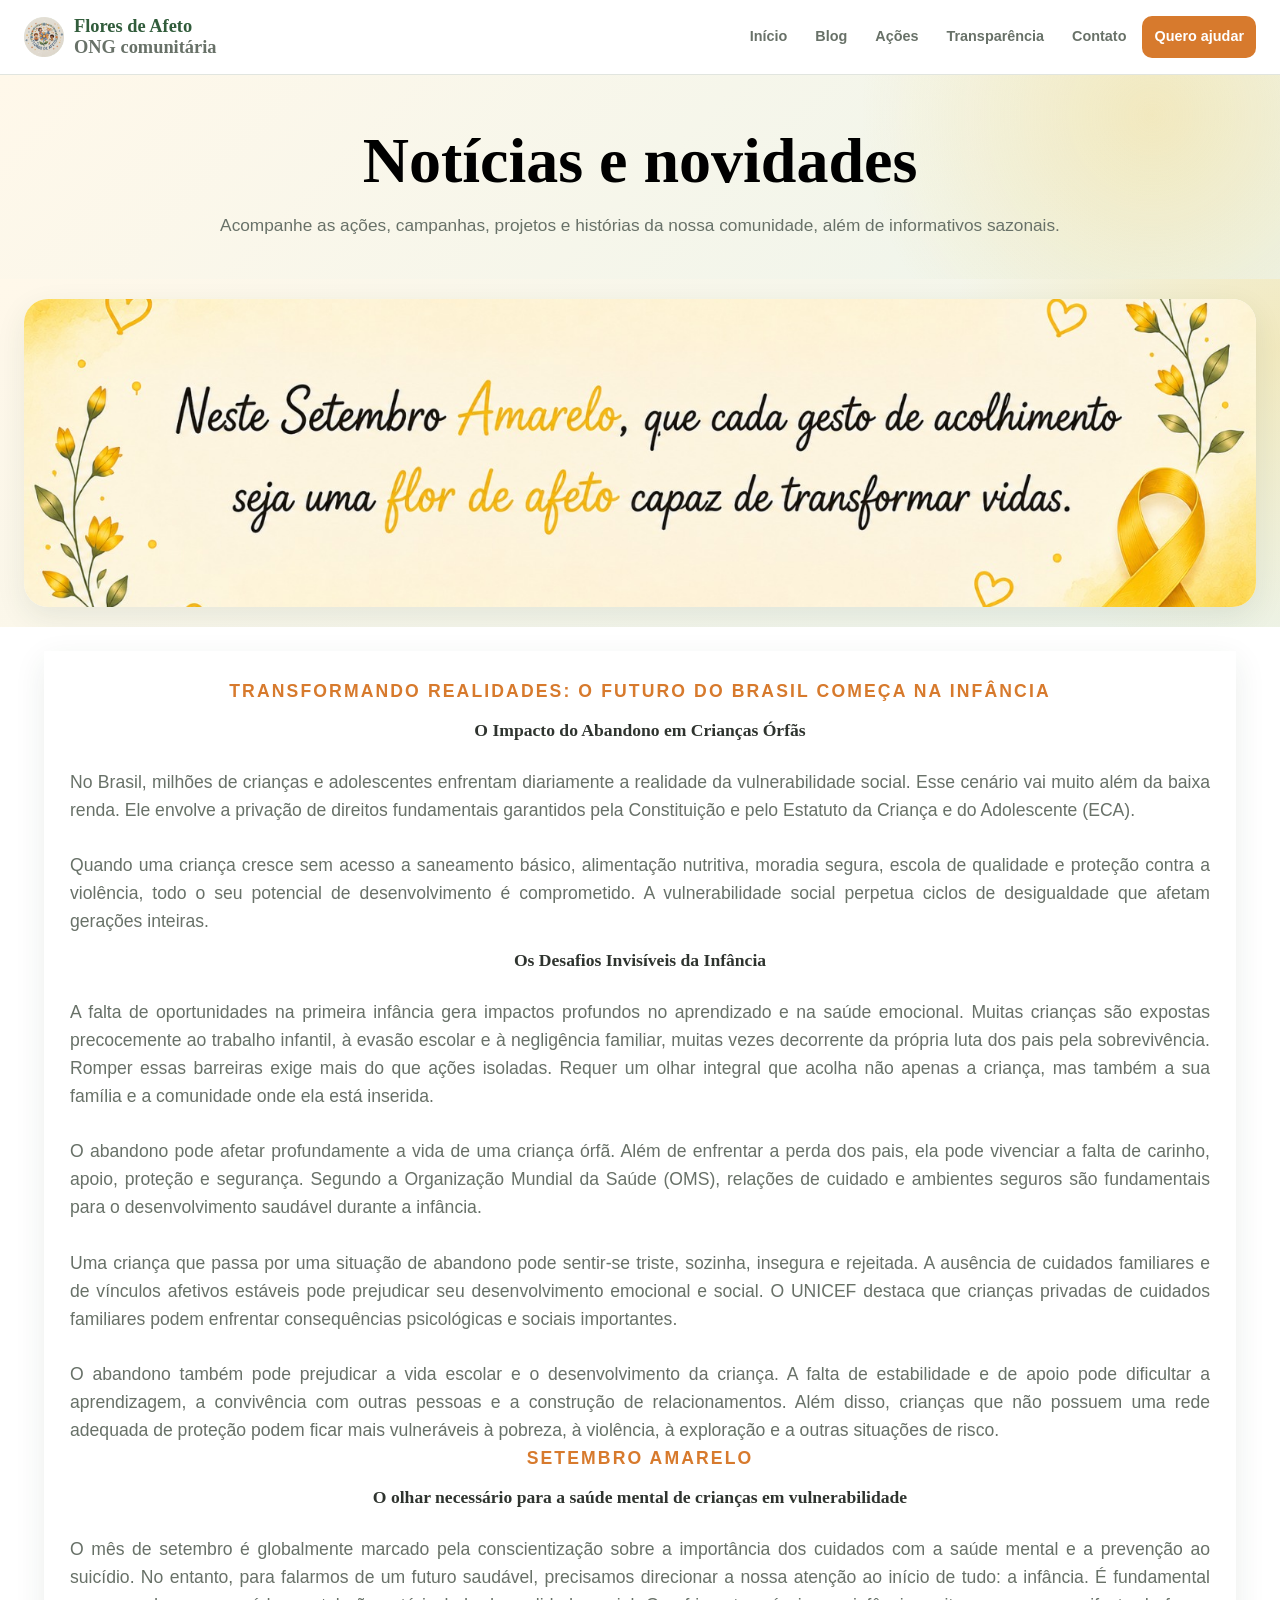
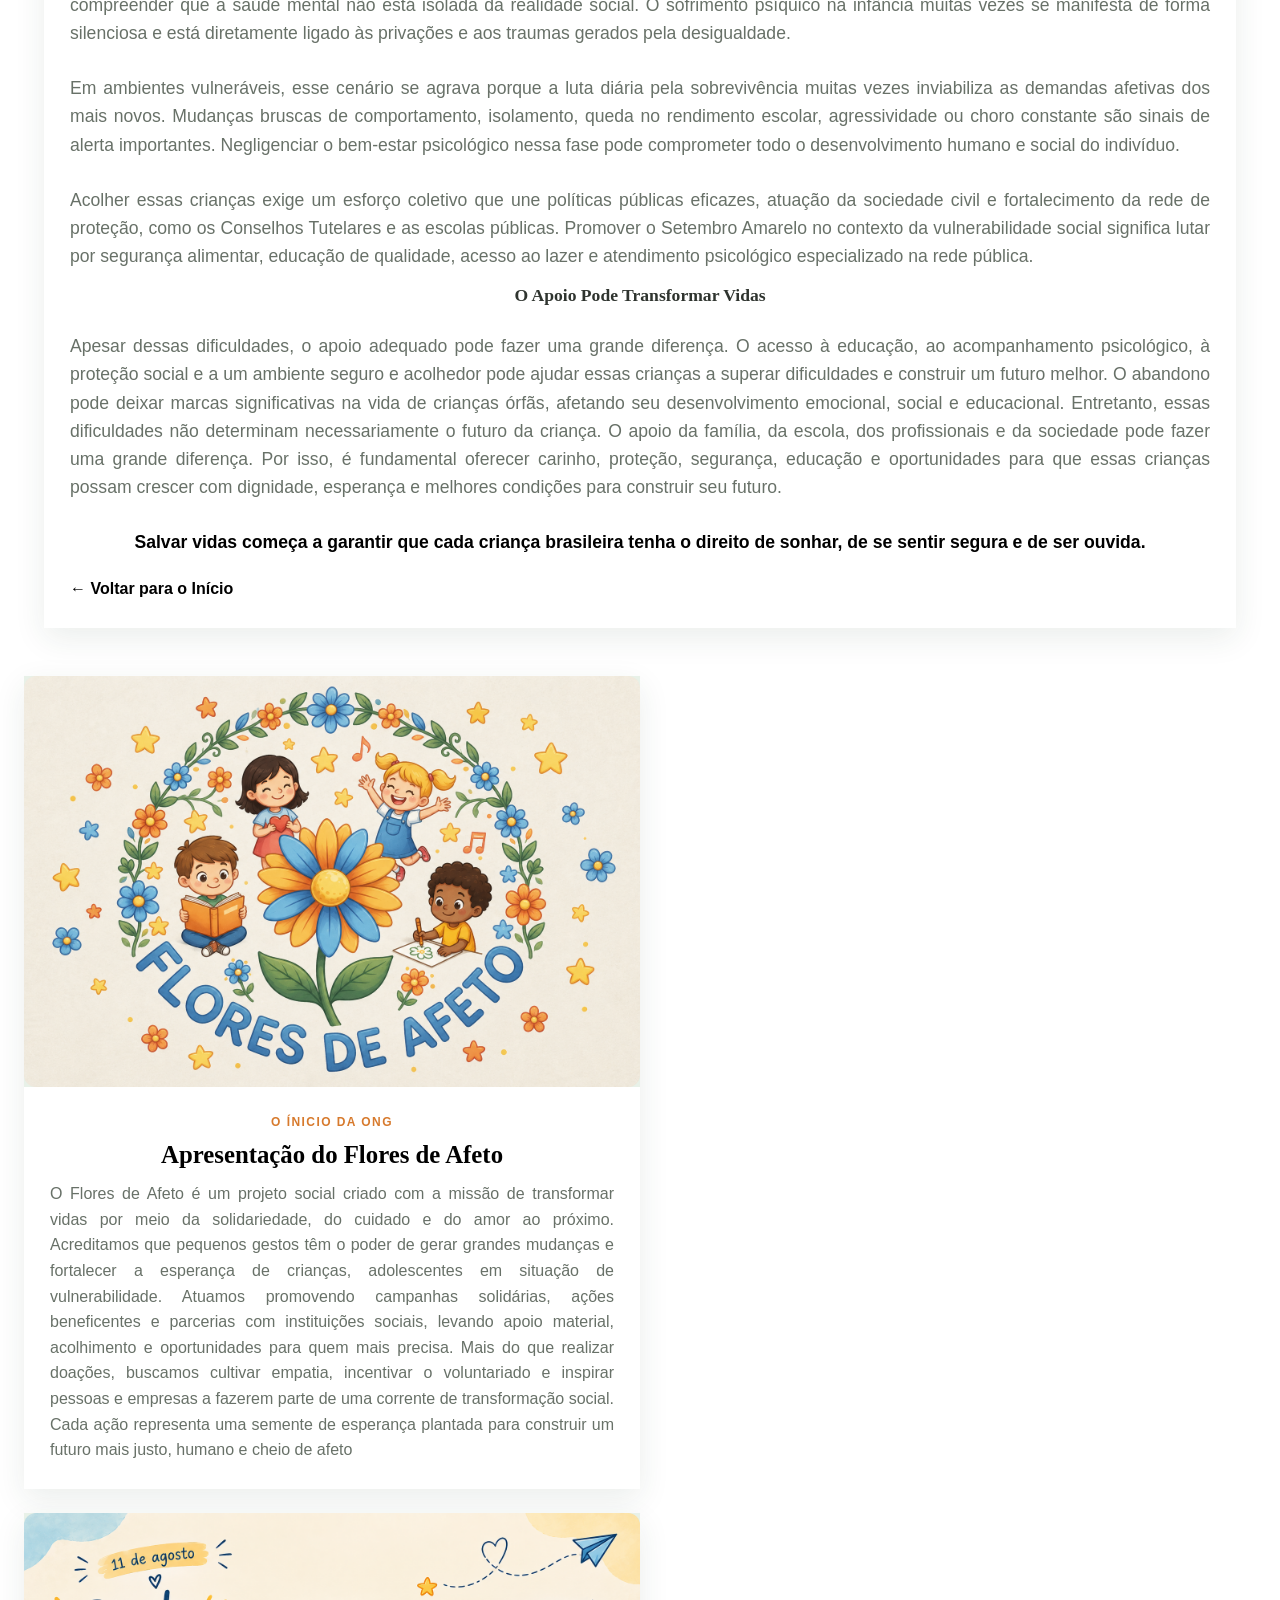
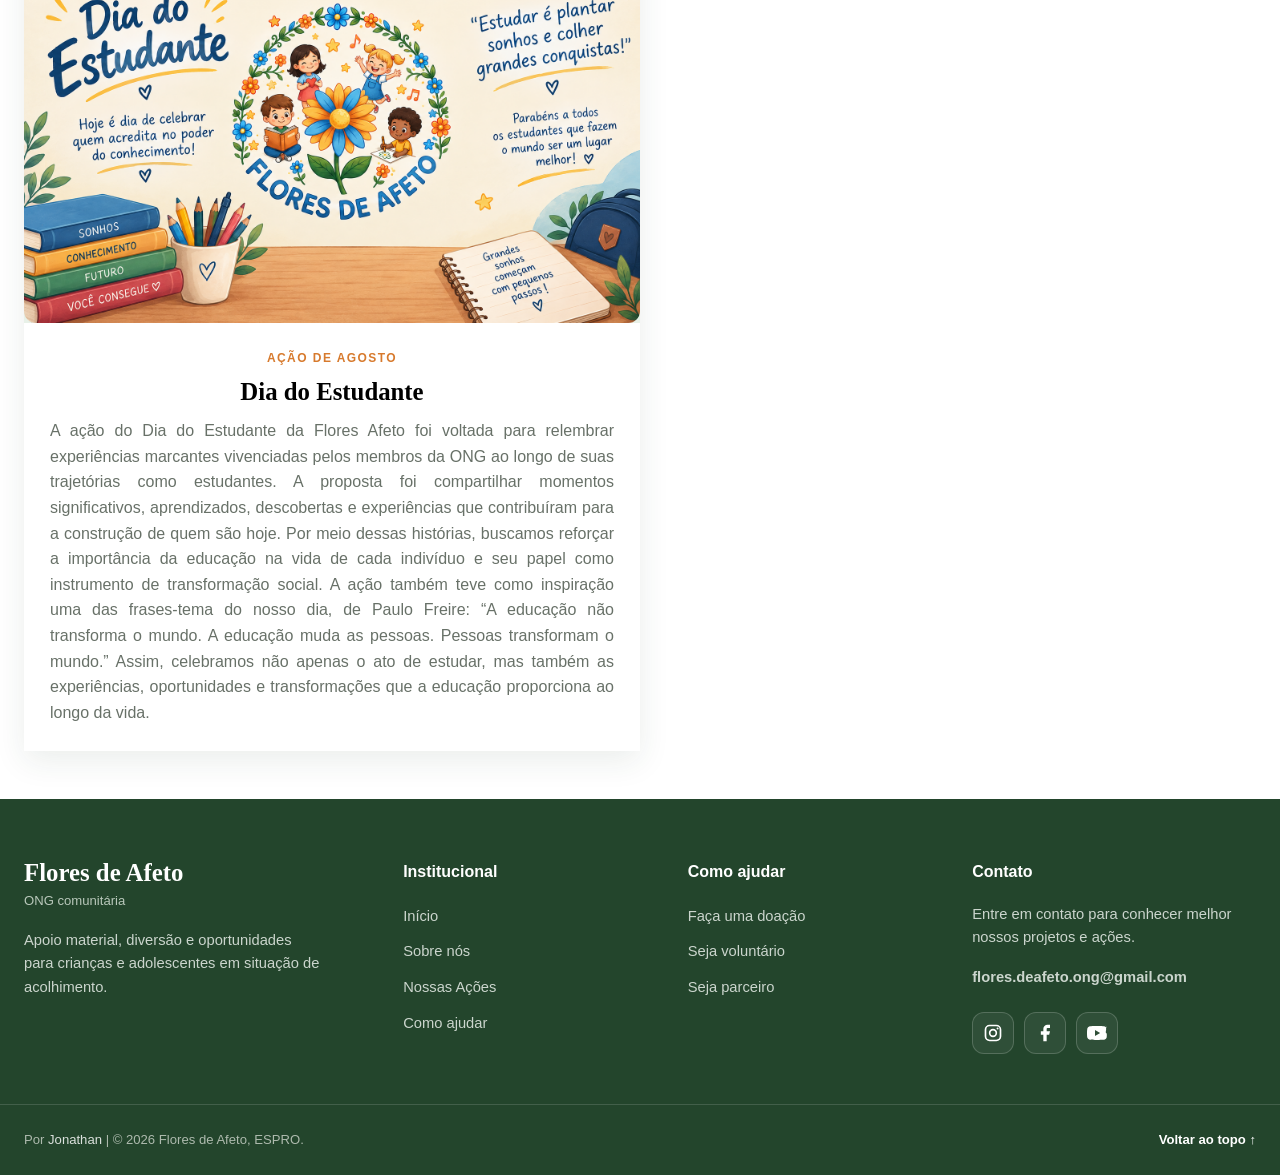
==== commit 86e9963a: "Add: melhoria no menu e na navegação na página de notícias" ====
--- a/site/noticias.html
+++ b/site/noticias.html
@@ -37,8 +37,12 @@
             Início
           </a>
 
-          <a href="#contato">
-            Contato
+          <a href="#setembro-amarelo">
+            Blog
+          </a>
+
+          <a href="#apresentacao-ong">
+            Ações
           </a>
 
           <a
@@ -46,6 +50,10 @@
             class="rounded-full px-3.5 py-2 text-sm font-semibold text-muted-foreground transition-colors hover:bg-muted hover:text-foreground"
           >
             Transparência
+          </a>
+
+          <a href="#contato">
+            Contato
           </a>
 
           <a
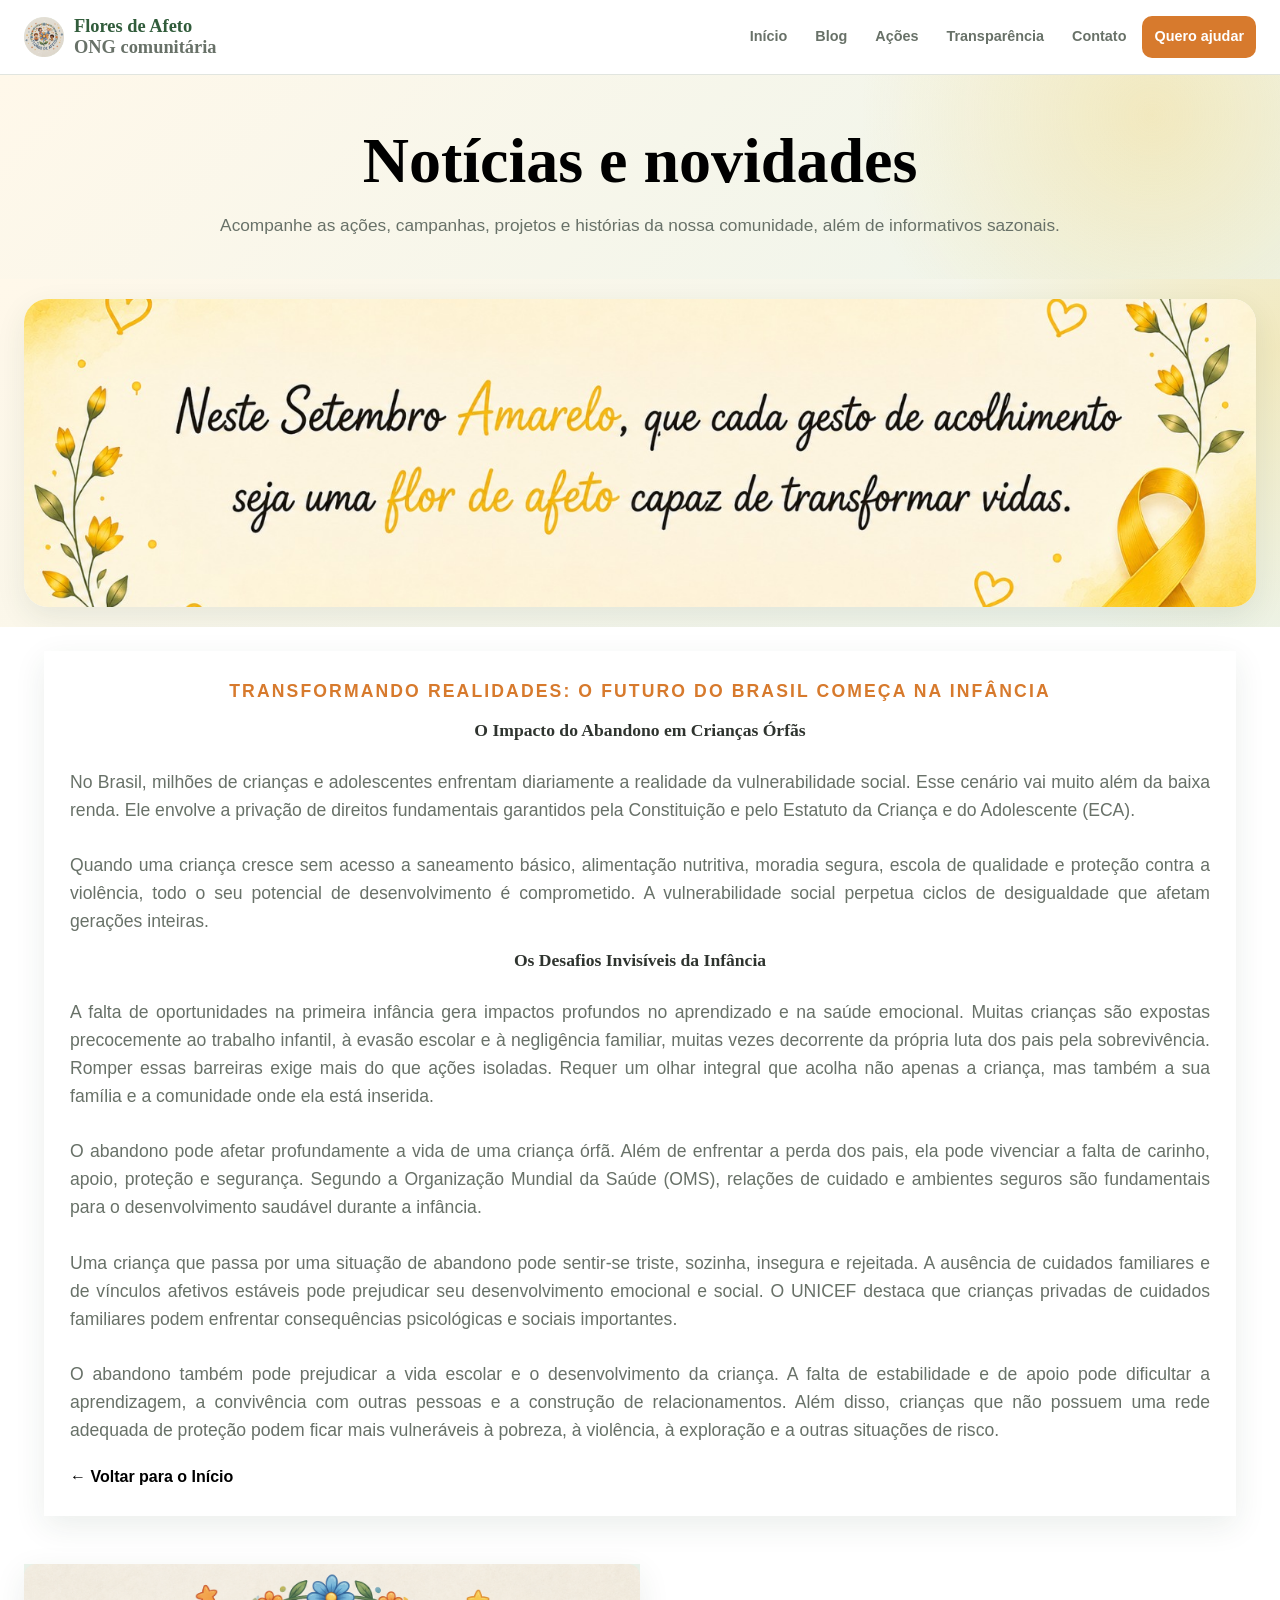
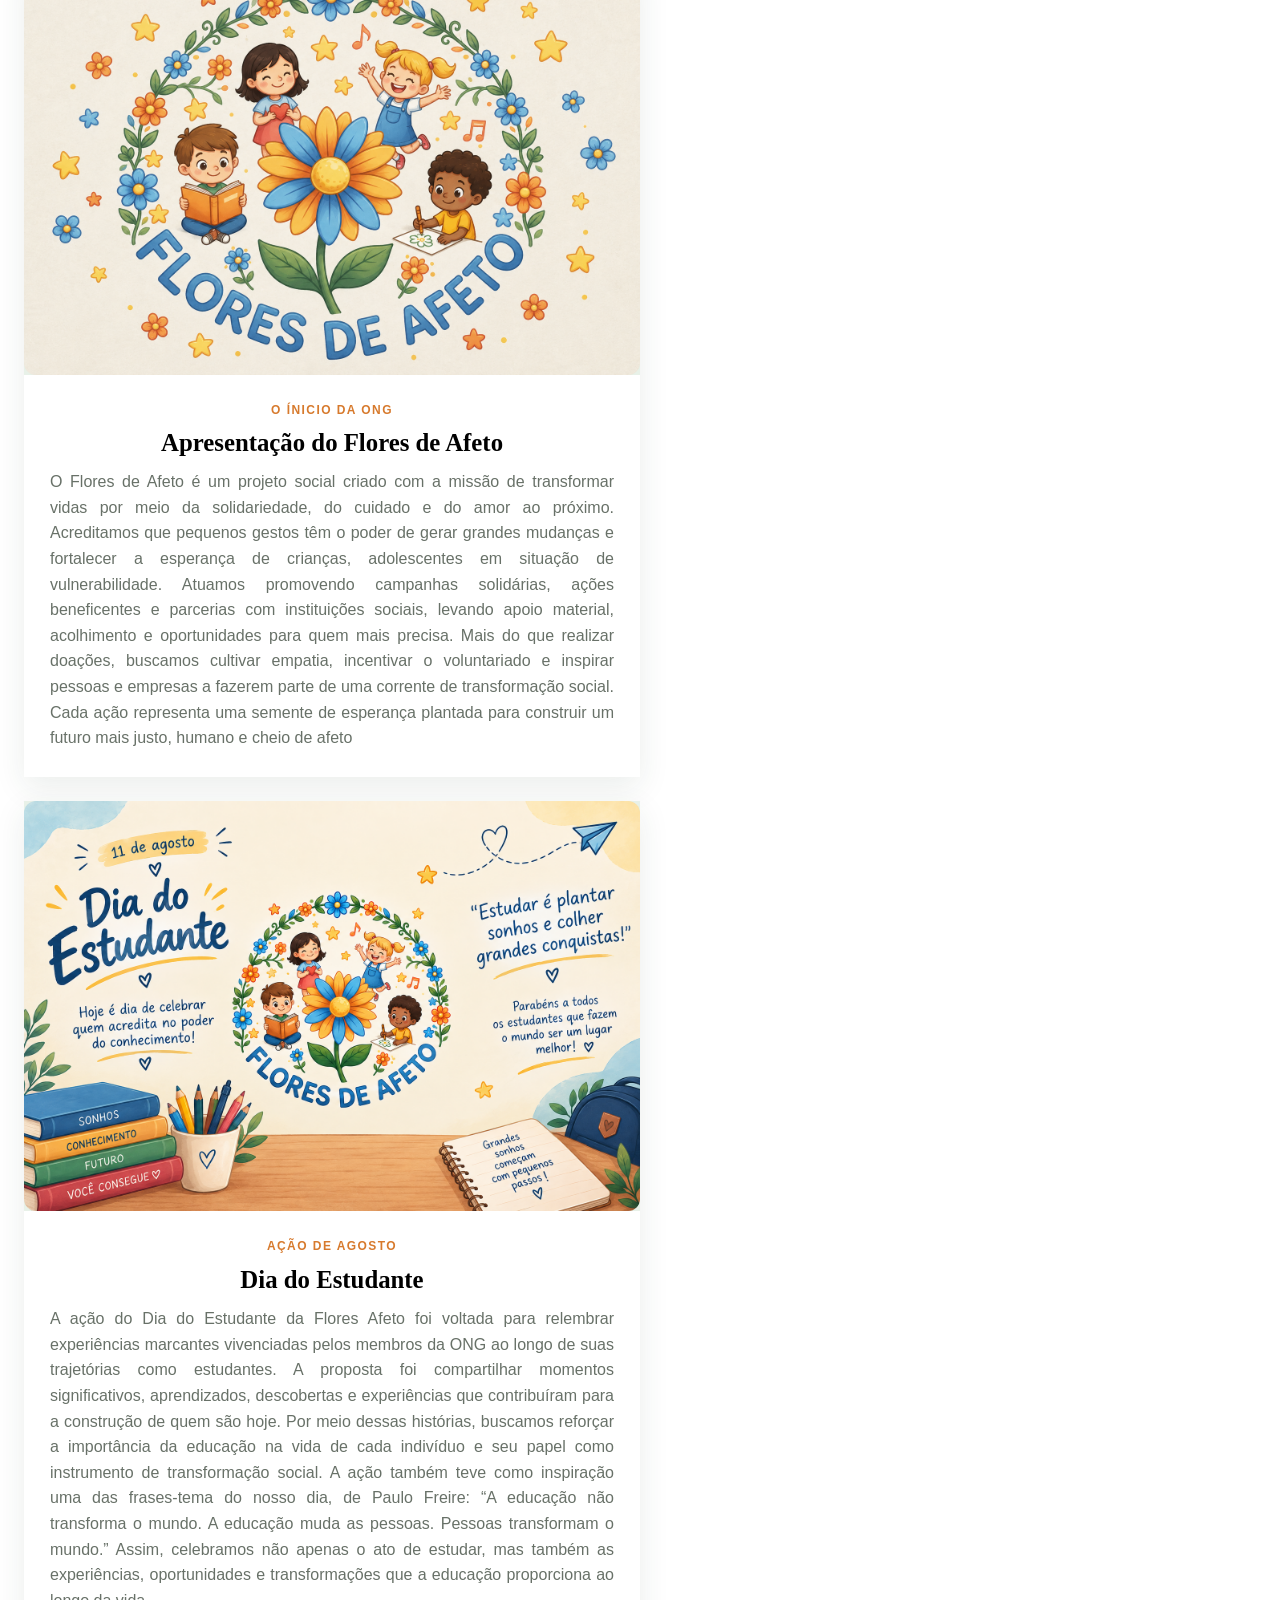
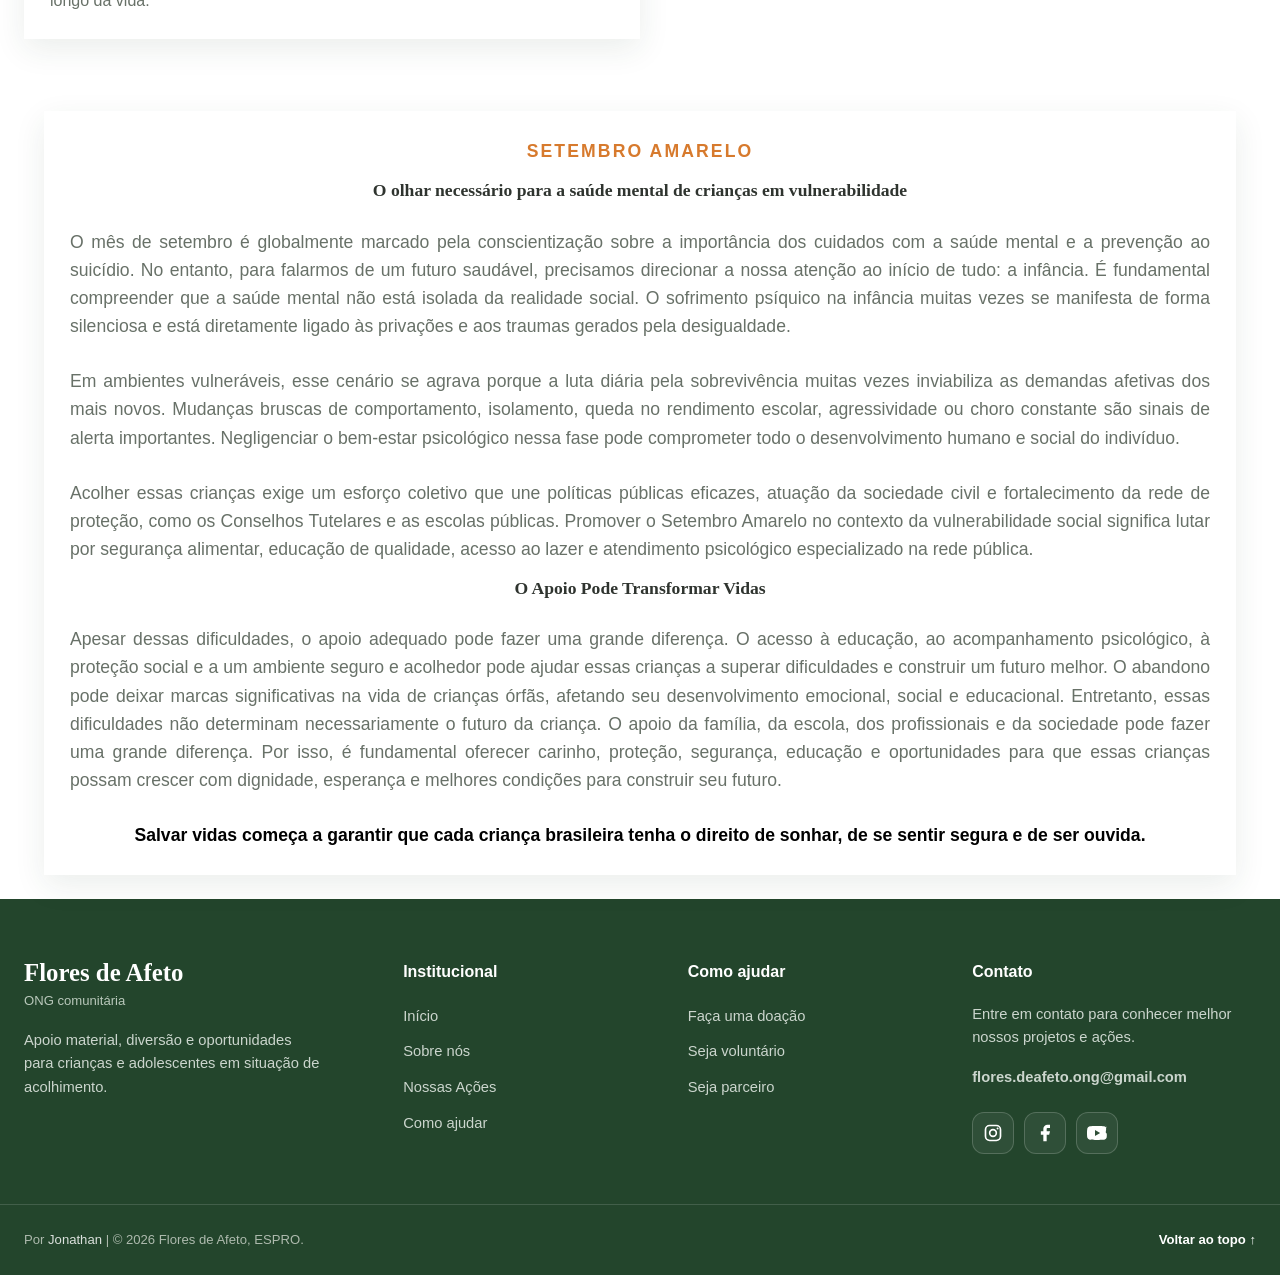
==== commit 3cd730ed: "Fix: Correção de bugs no html e mudança no texto" ====
--- a/site/noticias.html
+++ b/site/noticias.html
@@ -98,7 +98,7 @@
       <section class="section-pad news-page">
         <div class="mx-auto max-w-6xl px-5">
 
-          <article id="setembro-amarelo" class="news-card">
+          <article class="news-card">
             <div class="news-content">
 
               <span class="news-category text-lg">
@@ -167,74 +167,6 @@
                 Além disso, crianças que não possuem uma rede adequada de proteção
                 podem ficar mais vulneráveis à pobreza, à violência, à exploração e
                 a outras situações de risco.
-              </p>
-
-              <span class="news-category text-lg">
-                Setembro Amarelo
-              </span>
-
-              <h1 class="text-center p-0">
-                O olhar necessário para a saúde mental de crianças em vulnerabilidade
-              </h1>
-
-              <p class="mt-1 p-0">
-                O mês de setembro é globalmente marcado pela conscientização sobre a
-                importância dos cuidados com a saúde mental e a prevenção ao suicídio.
-                No entanto, para falarmos de um futuro saudável, precisamos
-                direcionar a nossa atenção ao início de tudo: a infância.
-
-                É fundamental compreender que a saúde mental não está isolada da
-                realidade social. O sofrimento psíquico na infância muitas vezes se
-                manifesta de forma silenciosa e está diretamente ligado às privações
-                e aos traumas gerados pela desigualdade.
-              </p>
-
-              <p class="mt-1 p-0">
-                Em ambientes vulneráveis, esse cenário se agrava porque a luta diária
-                pela sobrevivência muitas vezes inviabiliza as demandas afetivas dos
-                mais novos.
-
-                Mudanças bruscas de comportamento, isolamento, queda no rendimento
-                escolar, agressividade ou choro constante são sinais de alerta
-                importantes. Negligenciar o bem-estar psicológico nessa fase pode
-                comprometer todo o desenvolvimento humano e social do indivíduo.
-              </p>
-
-              <p class="mt-1 p-0">
-                Acolher essas crianças exige um esforço coletivo que une políticas
-                públicas eficazes, atuação da sociedade civil e fortalecimento da rede
-                de proteção, como os Conselhos Tutelares e as escolas públicas.
-
-                Promover o Setembro Amarelo no contexto da vulnerabilidade social
-                significa lutar por segurança alimentar, educação de qualidade,
-                acesso ao lazer e atendimento psicológico especializado na rede
-                pública.
-              </p>
-
-              <h1 class="text-center p-0">
-                O Apoio Pode Transformar Vidas
-              </h1>
-
-              <p class="mt-1 p-0">
-                Apesar dessas dificuldades, o apoio adequado pode fazer uma grande diferença. O acesso
-                à educação, ao acompanhamento psicológico, à proteção social e a um ambiente seguro e
-                acolhedor pode ajudar essas crianças a superar dificuldades e construir um futuro melhor.
-                O abandono pode deixar marcas significativas na vida de crianças órfãs, afetando seu
-                desenvolvimento emocional, social e educacional. Entretanto, essas dificuldades não
-                determinam necessariamente o futuro da criança.
-
-                O apoio da família, da escola, dos profissionais e da sociedade pode fazer uma grande
-                diferença. Por isso, é fundamental oferecer carinho, proteção, segurança, educação e
-                oportunidades para que essas crianças possam crescer com dignidade, esperança e
-                melhores condições para construir seu futuro.
-              </p>
-
-              <p
-                class="text-center p-0"
-                style="font-weight: bold; color: #000000;"
-              >
-                Salvar vidas começa a garantir que cada criança brasileira tenha o
-                direito de sonhar, de se sentir segura e de ser ouvida.
               </p>
 
               <a href="index.html" class="news-link">
@@ -361,6 +293,82 @@
           </div>
         </section>
 
+      </section>
+      <section class="section-pad news-page">
+        <div class="mx-auto max-w-6xl px-5">
+          <article id="setembro-amarelo" class="news-card">
+            <div class="news-content">
+
+              <span class="news-category text-lg text-center">
+                Setembro Amarelo
+              </span>
+
+              <h1 class="text-center p-0">
+                O olhar necessário para a saúde mental de crianças em vulnerabilidade
+              </h1>
+
+              <p class="mt-1 p-0">
+                O mês de setembro é globalmente marcado pela conscientização sobre a
+                importância dos cuidados com a saúde mental e a prevenção ao suicídio.
+                No entanto, para falarmos de um futuro saudável, precisamos
+                direcionar a nossa atenção ao início de tudo: a infância.
+
+                É fundamental compreender que a saúde mental não está isolada da
+                realidade social. O sofrimento psíquico na infância muitas vezes se
+                manifesta de forma silenciosa e está diretamente ligado às privações
+                e aos traumas gerados pela desigualdade.
+              </p>
+
+              <p class="mt-1 p-0">
+                Em ambientes vulneráveis, esse cenário se agrava porque a luta diária
+                pela sobrevivência muitas vezes inviabiliza as demandas afetivas dos
+                mais novos.
+
+                Mudanças bruscas de comportamento, isolamento, queda no rendimento
+                escolar, agressividade ou choro constante são sinais de alerta
+                importantes. Negligenciar o bem-estar psicológico nessa fase pode
+                comprometer todo o desenvolvimento humano e social do indivíduo.
+              </p>
+
+              <p class="mt-1 p-0">
+                Acolher essas crianças exige um esforço coletivo que une políticas
+                públicas eficazes, atuação da sociedade civil e fortalecimento da rede
+                de proteção, como os Conselhos Tutelares e as escolas públicas.
+
+                Promover o Setembro Amarelo no contexto da vulnerabilidade social
+                significa lutar por segurança alimentar, educação de qualidade,
+                acesso ao lazer e atendimento psicológico especializado na rede
+                pública.
+              </p>
+
+              <h1 class="text-center p-0">
+                O Apoio Pode Transformar Vidas
+              </h1>
+
+              <p class="mt-1 p-0">
+                Apesar dessas dificuldades, o apoio adequado pode fazer uma grande diferença. O acesso
+                à educação, ao acompanhamento psicológico, à proteção social e a um ambiente seguro e
+                acolhedor pode ajudar essas crianças a superar dificuldades e construir um futuro melhor.
+                O abandono pode deixar marcas significativas na vida de crianças órfãs, afetando seu
+                desenvolvimento emocional, social e educacional. Entretanto, essas dificuldades não
+                determinam necessariamente o futuro da criança.
+
+                O apoio da família, da escola, dos profissionais e da sociedade pode fazer uma grande
+                diferença. Por isso, é fundamental oferecer carinho, proteção, segurança, educação e
+                oportunidades para que essas crianças possam crescer com dignidade, esperança e
+                melhores condições para construir seu futuro.
+              </p>
+
+              <p
+                class="text-center p-0"
+                style="font-weight: bold; color: #000000;"
+              >
+                Salvar vidas começa a garantir que cada criança brasileira tenha o
+                direito de sonhar, de se sentir segura e de ser ouvida.
+              </p>
+            </div>
+          </article>
+        </div>
       </section>
 
     </main>
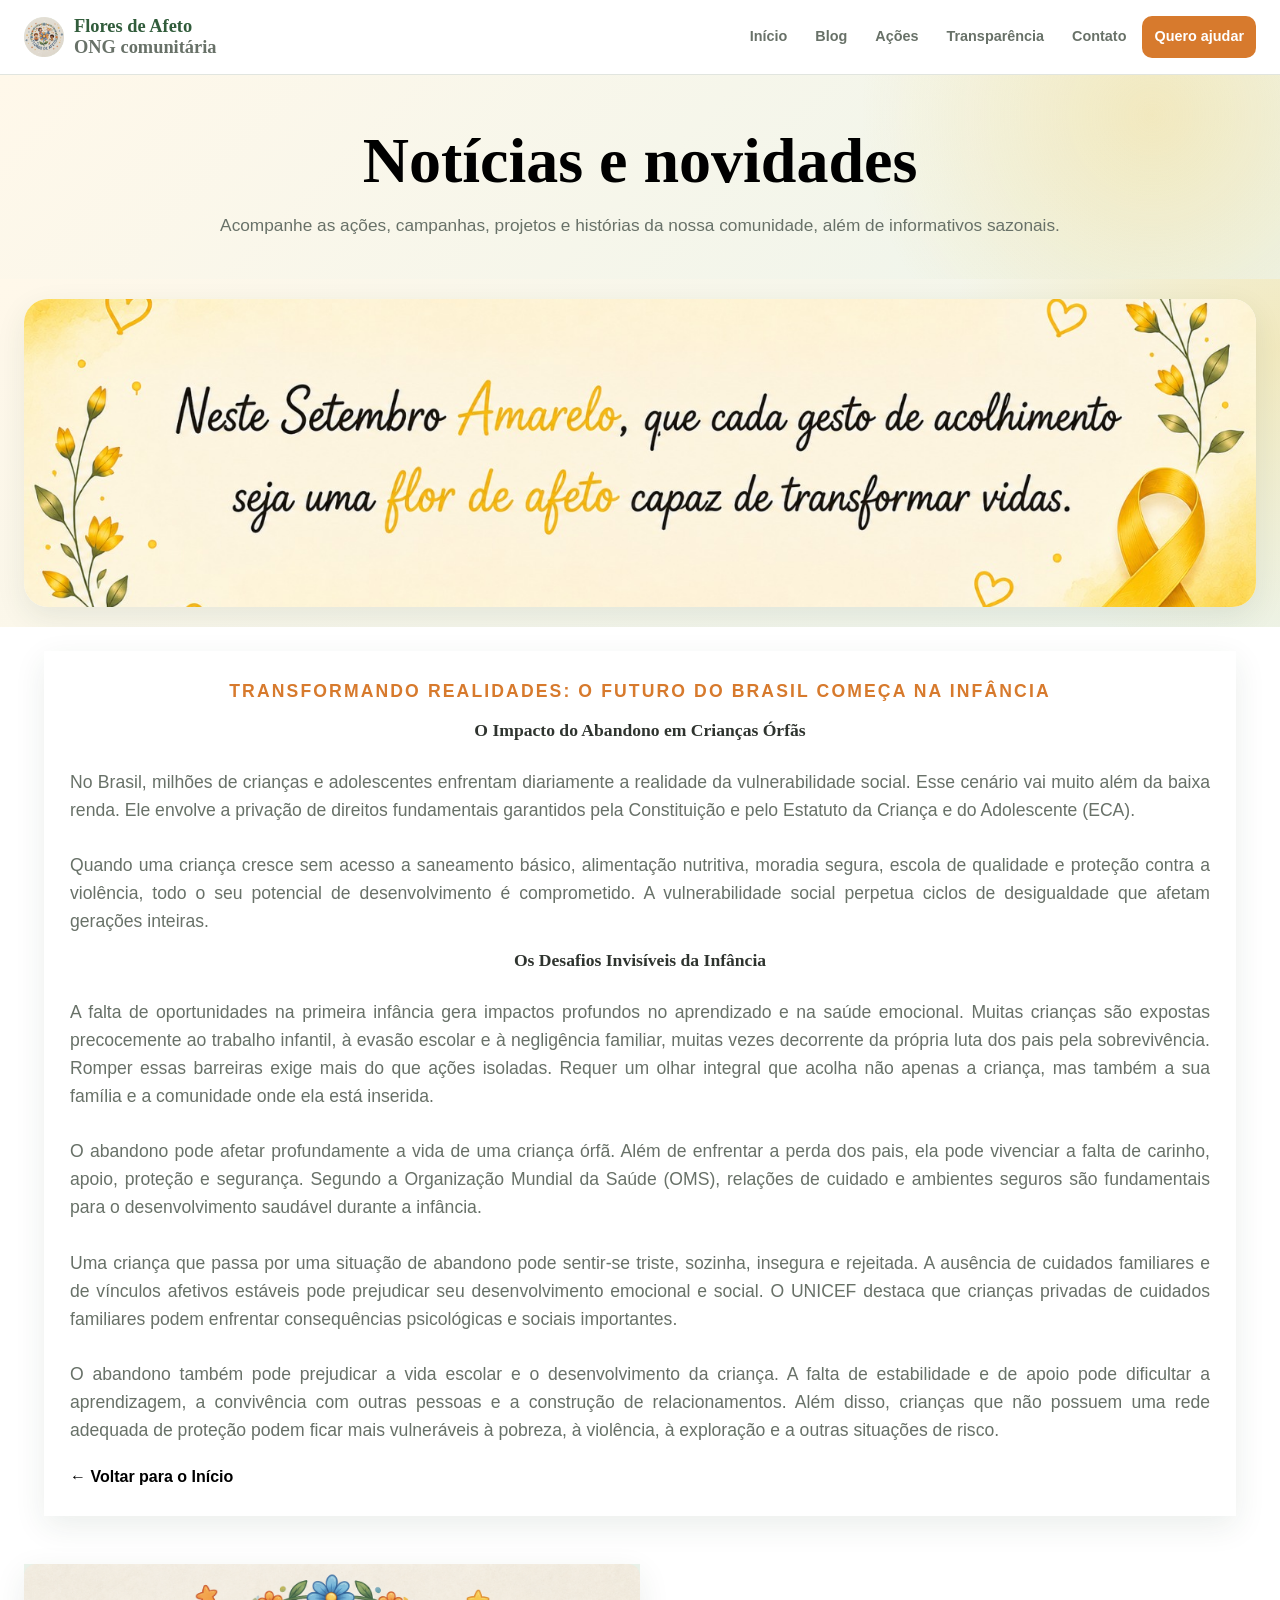
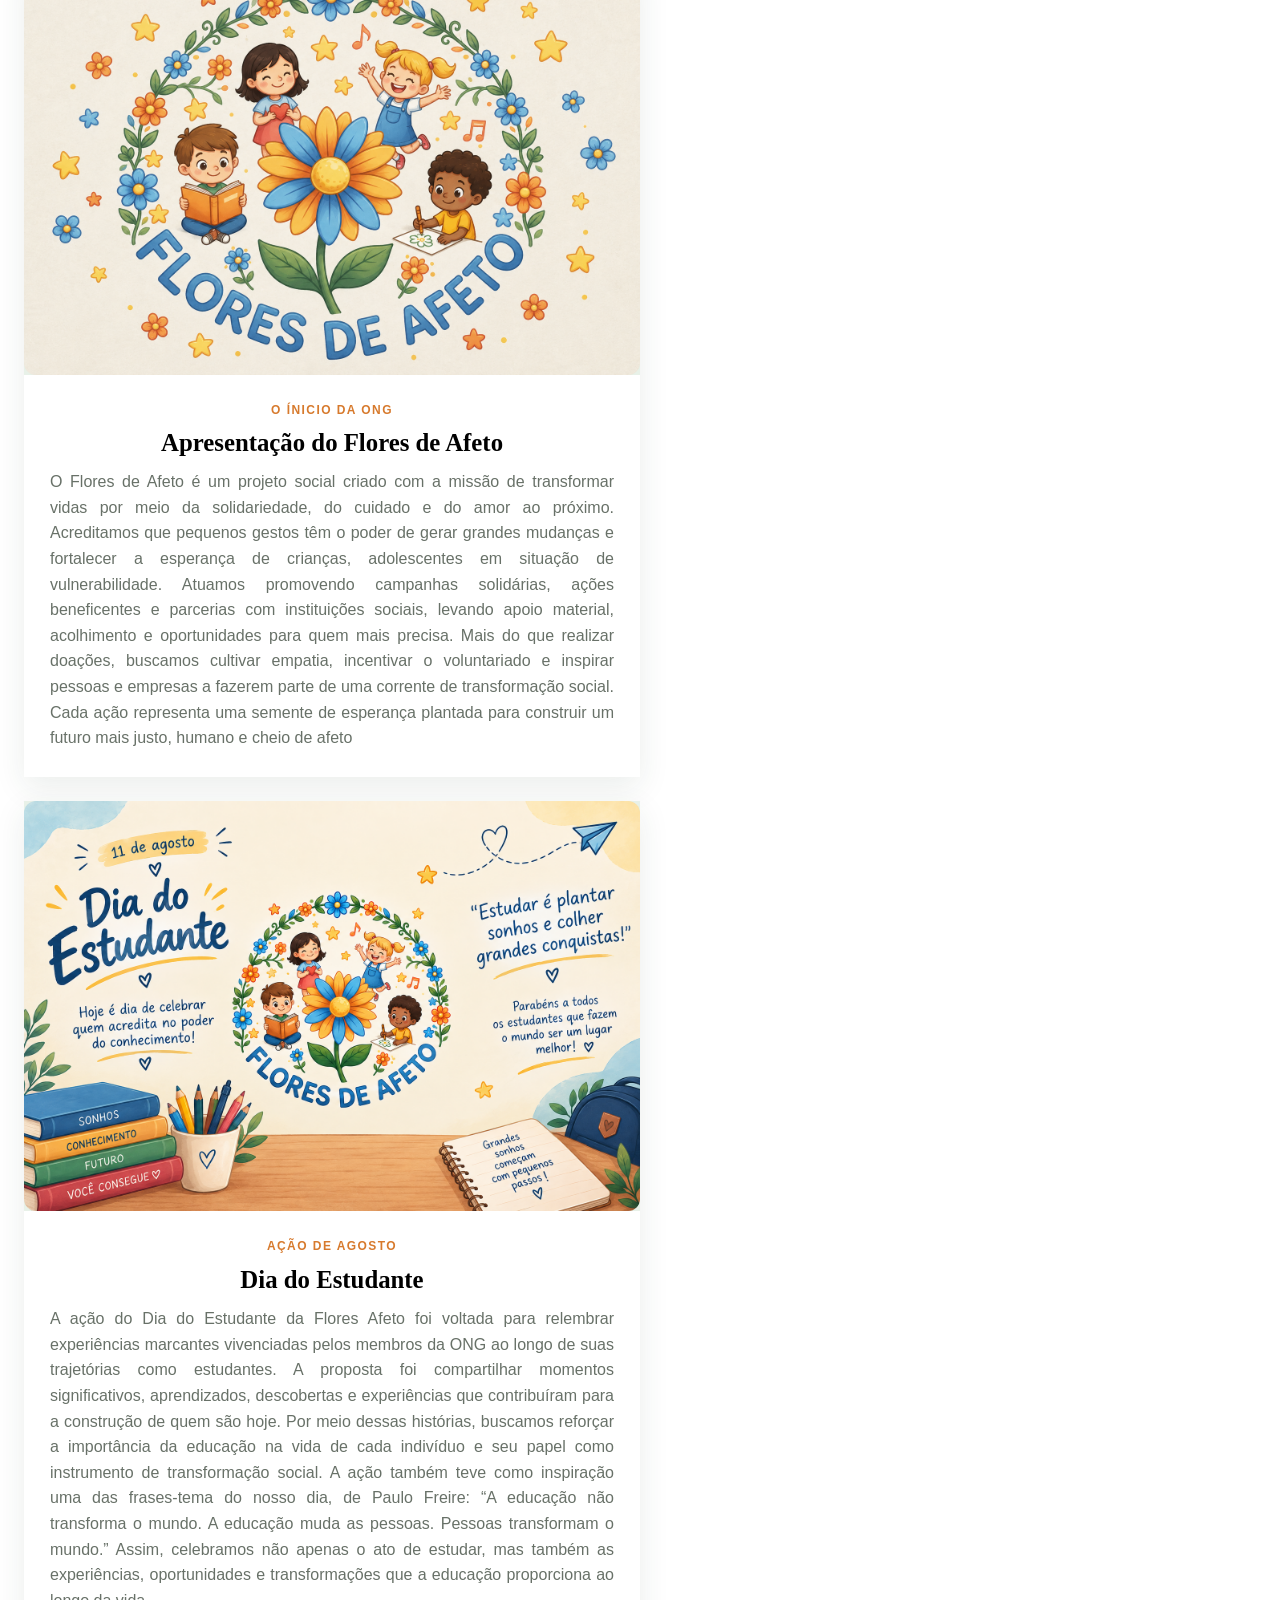
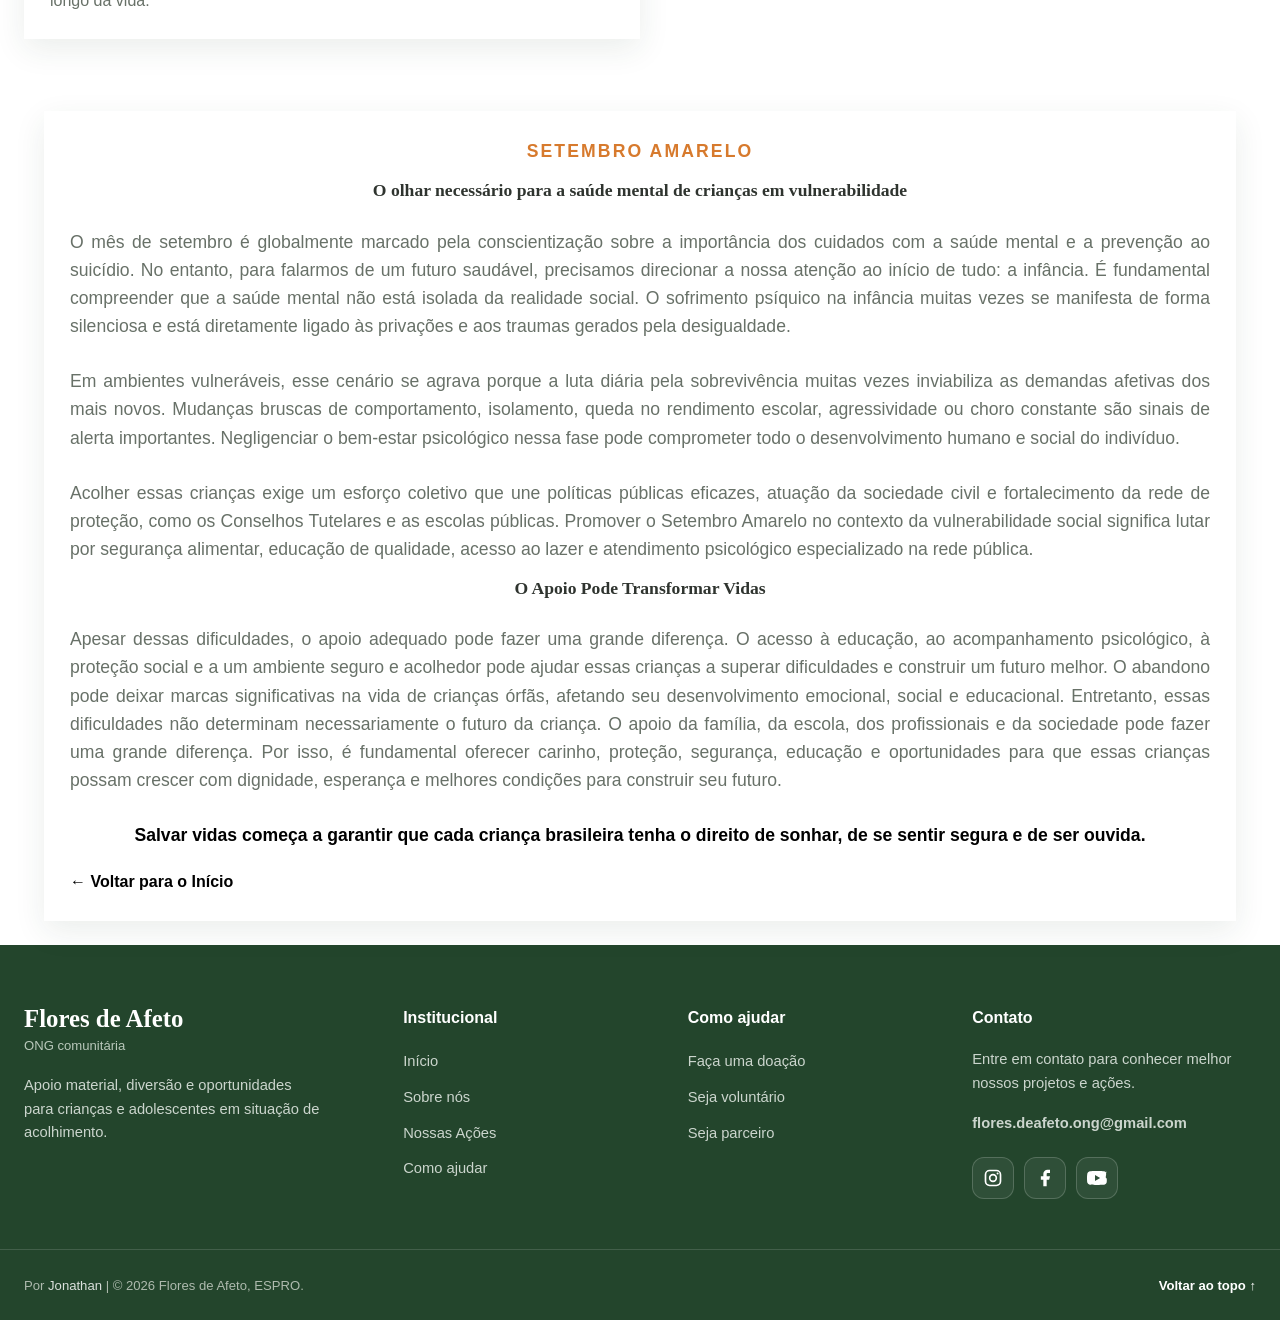
==== commit bb805da6: "Fix: erro da main espaçada" ====
--- a/site/noticias.html
+++ b/site/noticias.html
@@ -366,6 +366,11 @@
                 Salvar vidas começa a garantir que cada criança brasileira tenha o
                 direito de sonhar, de se sentir segura e de ser ouvida.
               </p>
+
+              <a href="index.html" class="news-link">
+                ← Voltar para o Início
+              </a>
+
             </div>
           </article>
         </div>
--- a/site/css/styles.css
+++ b/site/css/styles.css
@@ -170,7 +170,6 @@
 .bg-green-gradient {
   background: linear-gradient(135deg, var(--verde-escuro), var(--verde));
 }
-
 #sobre {
   padding-top: 25px;
   padding-bottom: 25px;
@@ -655,7 +654,7 @@
 }
 
 body > div > main {
-  flex: 1 0 auto;
+  margin-bottom: 50px;
 }
 
 .site-footer {
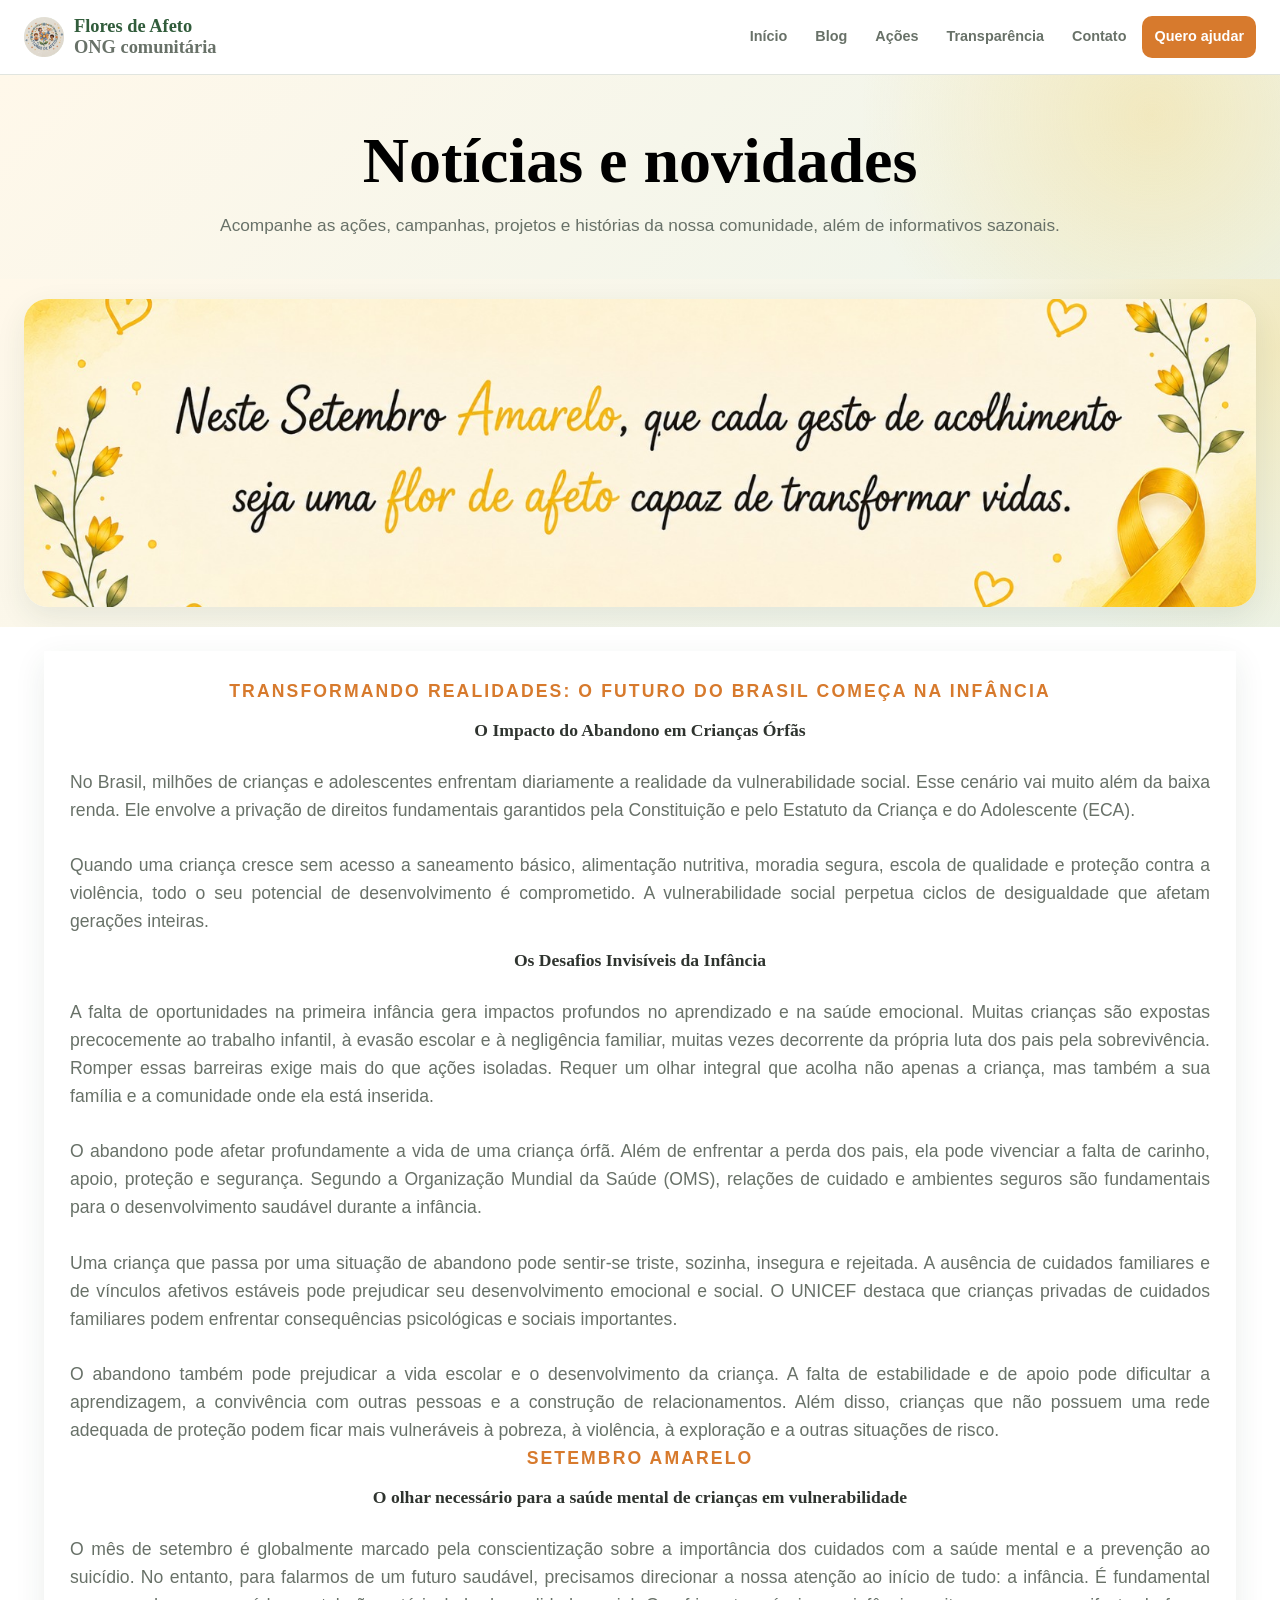
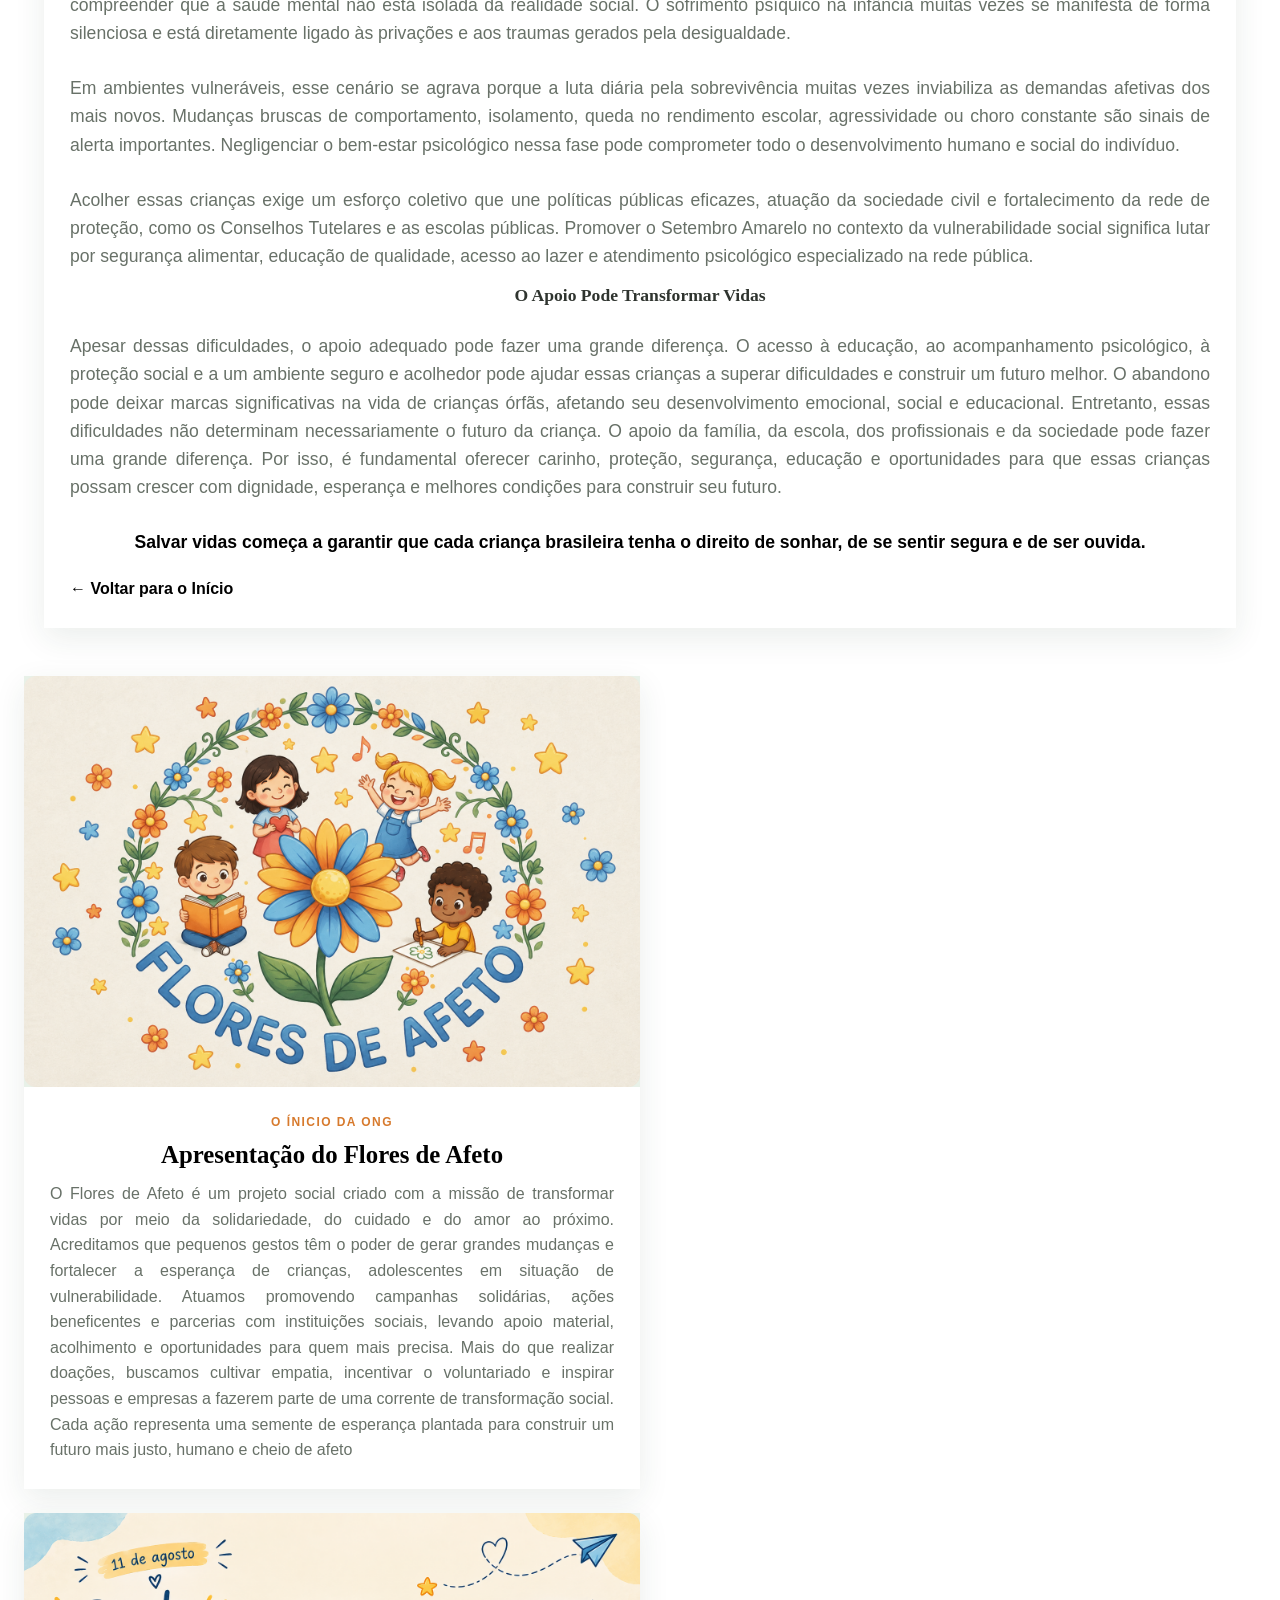
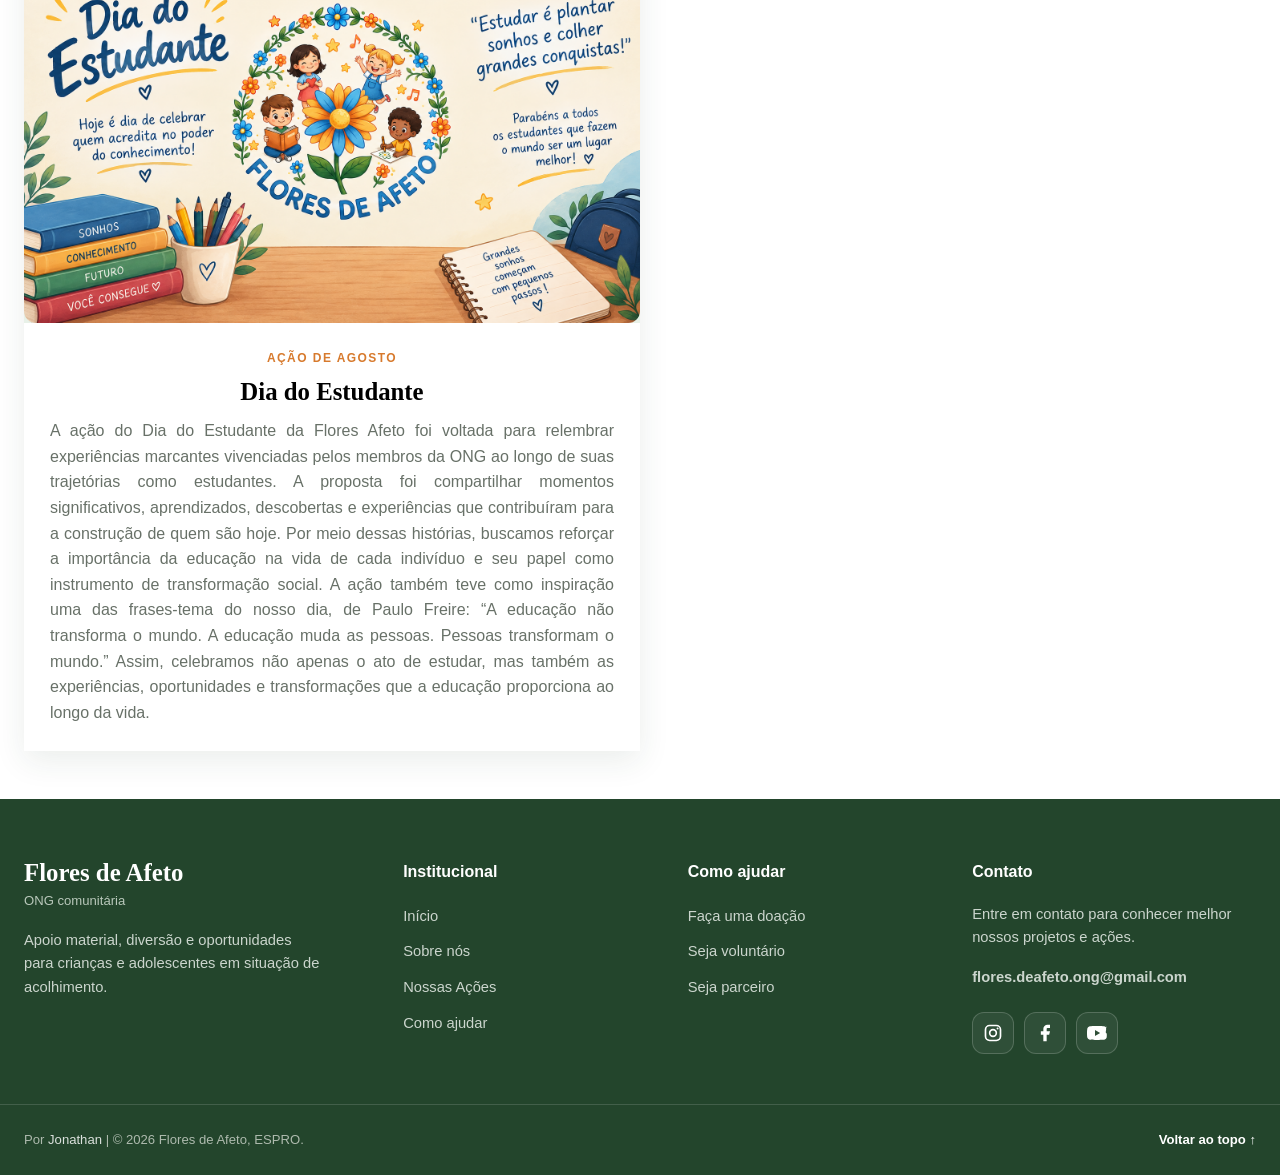
==== commit ebaea45c: "Mudando o texto de lugar de novo" ====
--- a/site/noticias.html
+++ b/site/noticias.html
@@ -167,6 +167,74 @@
                 Além disso, crianças que não possuem uma rede adequada de proteção
                 podem ficar mais vulneráveis à pobreza, à violência, à exploração e
                 a outras situações de risco.
+              </p>
+
+              <span class="news-category text-lg text-center">
+                Setembro Amarelo
+              </span>
+
+              <h1 class="text-center p-0">
+                O olhar necessário para a saúde mental de crianças em vulnerabilidade
+              </h1>
+
+              <p class="mt-1 p-0">
+                O mês de setembro é globalmente marcado pela conscientização sobre a
+                importância dos cuidados com a saúde mental e a prevenção ao suicídio.
+                No entanto, para falarmos de um futuro saudável, precisamos
+                direcionar a nossa atenção ao início de tudo: a infância.
+
+                É fundamental compreender que a saúde mental não está isolada da
+                realidade social. O sofrimento psíquico na infância muitas vezes se
+                manifesta de forma silenciosa e está diretamente ligado às privações
+                e aos traumas gerados pela desigualdade.
+              </p>
+
+              <p class="mt-1 p-0">
+                Em ambientes vulneráveis, esse cenário se agrava porque a luta diária
+                pela sobrevivência muitas vezes inviabiliza as demandas afetivas dos
+                mais novos.
+
+                Mudanças bruscas de comportamento, isolamento, queda no rendimento
+                escolar, agressividade ou choro constante são sinais de alerta
+                importantes. Negligenciar o bem-estar psicológico nessa fase pode
+                comprometer todo o desenvolvimento humano e social do indivíduo.
+              </p>
+
+              <p class="mt-1 p-0">
+                Acolher essas crianças exige um esforço coletivo que une políticas
+                públicas eficazes, atuação da sociedade civil e fortalecimento da rede
+                de proteção, como os Conselhos Tutelares e as escolas públicas.
+
+                Promover o Setembro Amarelo no contexto da vulnerabilidade social
+                significa lutar por segurança alimentar, educação de qualidade,
+                acesso ao lazer e atendimento psicológico especializado na rede
+                pública.
+              </p>
+
+              <h1 class="text-center p-0">
+                O Apoio Pode Transformar Vidas
+              </h1>
+
+              <p class="mt-1 p-0">
+                Apesar dessas dificuldades, o apoio adequado pode fazer uma grande diferença. O acesso
+                à educação, ao acompanhamento psicológico, à proteção social e a um ambiente seguro e
+                acolhedor pode ajudar essas crianças a superar dificuldades e construir um futuro melhor.
+                O abandono pode deixar marcas significativas na vida de crianças órfãs, afetando seu
+                desenvolvimento emocional, social e educacional. Entretanto, essas dificuldades não
+                determinam necessariamente o futuro da criança.
+
+                O apoio da família, da escola, dos profissionais e da sociedade pode fazer uma grande
+                diferença. Por isso, é fundamental oferecer carinho, proteção, segurança, educação e
+                oportunidades para que essas crianças possam crescer com dignidade, esperança e
+                melhores condições para construir seu futuro.
+              </p>
+
+              <p
+                class="text-center p-0"
+                style="font-weight: bold; color: #000000;"
+              >
+                Salvar vidas começa a garantir que cada criança brasileira tenha o
+                direito de sonhar, de se sentir segura e de ser ouvida.
               </p>
 
               <a href="index.html" class="news-link">
@@ -293,87 +361,6 @@
           </div>
         </section>
 
-      </section>
-      <section class="section-pad news-page">
-        <div class="mx-auto max-w-6xl px-5">
-          <article id="setembro-amarelo" class="news-card">
-            <div class="news-content">
-
-              <span class="news-category text-lg text-center">
-                Setembro Amarelo
-              </span>
-
-              <h1 class="text-center p-0">
-                O olhar necessário para a saúde mental de crianças em vulnerabilidade
-              </h1>
-
-              <p class="mt-1 p-0">
-                O mês de setembro é globalmente marcado pela conscientização sobre a
-                importância dos cuidados com a saúde mental e a prevenção ao suicídio.
-                No entanto, para falarmos de um futuro saudável, precisamos
-                direcionar a nossa atenção ao início de tudo: a infância.
-
-                É fundamental compreender que a saúde mental não está isolada da
-                realidade social. O sofrimento psíquico na infância muitas vezes se
-                manifesta de forma silenciosa e está diretamente ligado às privações
-                e aos traumas gerados pela desigualdade.
-              </p>
-
-              <p class="mt-1 p-0">
-                Em ambientes vulneráveis, esse cenário se agrava porque a luta diária
-                pela sobrevivência muitas vezes inviabiliza as demandas afetivas dos
-                mais novos.
-
-                Mudanças bruscas de comportamento, isolamento, queda no rendimento
-                escolar, agressividade ou choro constante são sinais de alerta
-                importantes. Negligenciar o bem-estar psicológico nessa fase pode
-                comprometer todo o desenvolvimento humano e social do indivíduo.
-              </p>
-
-              <p class="mt-1 p-0">
-                Acolher essas crianças exige um esforço coletivo que une políticas
-                públicas eficazes, atuação da sociedade civil e fortalecimento da rede
-                de proteção, como os Conselhos Tutelares e as escolas públicas.
-
-                Promover o Setembro Amarelo no contexto da vulnerabilidade social
-                significa lutar por segurança alimentar, educação de qualidade,
-                acesso ao lazer e atendimento psicológico especializado na rede
-                pública.
-              </p>
-
-              <h1 class="text-center p-0">
-                O Apoio Pode Transformar Vidas
-              </h1>
-
-              <p class="mt-1 p-0">
-                Apesar dessas dificuldades, o apoio adequado pode fazer uma grande diferença. O acesso
-                à educação, ao acompanhamento psicológico, à proteção social e a um ambiente seguro e
-                acolhedor pode ajudar essas crianças a superar dificuldades e construir um futuro melhor.
-                O abandono pode deixar marcas significativas na vida de crianças órfãs, afetando seu
-                desenvolvimento emocional, social e educacional. Entretanto, essas dificuldades não
-                determinam necessariamente o futuro da criança.
-
-                O apoio da família, da escola, dos profissionais e da sociedade pode fazer uma grande
-                diferença. Por isso, é fundamental oferecer carinho, proteção, segurança, educação e
-                oportunidades para que essas crianças possam crescer com dignidade, esperança e
-                melhores condições para construir seu futuro.
-              </p>
-
-              <p
-                class="text-center p-0"
-                style="font-weight: bold; color: #000000;"
-              >
-                Salvar vidas começa a garantir que cada criança brasileira tenha o
-                direito de sonhar, de se sentir segura e de ser ouvida.
-              </p>
-
-              <a href="index.html" class="news-link">
-                ← Voltar para o Início
-              </a>
-
-            </div>
-          </article>
-        </div>
       </section>
 
     </main>
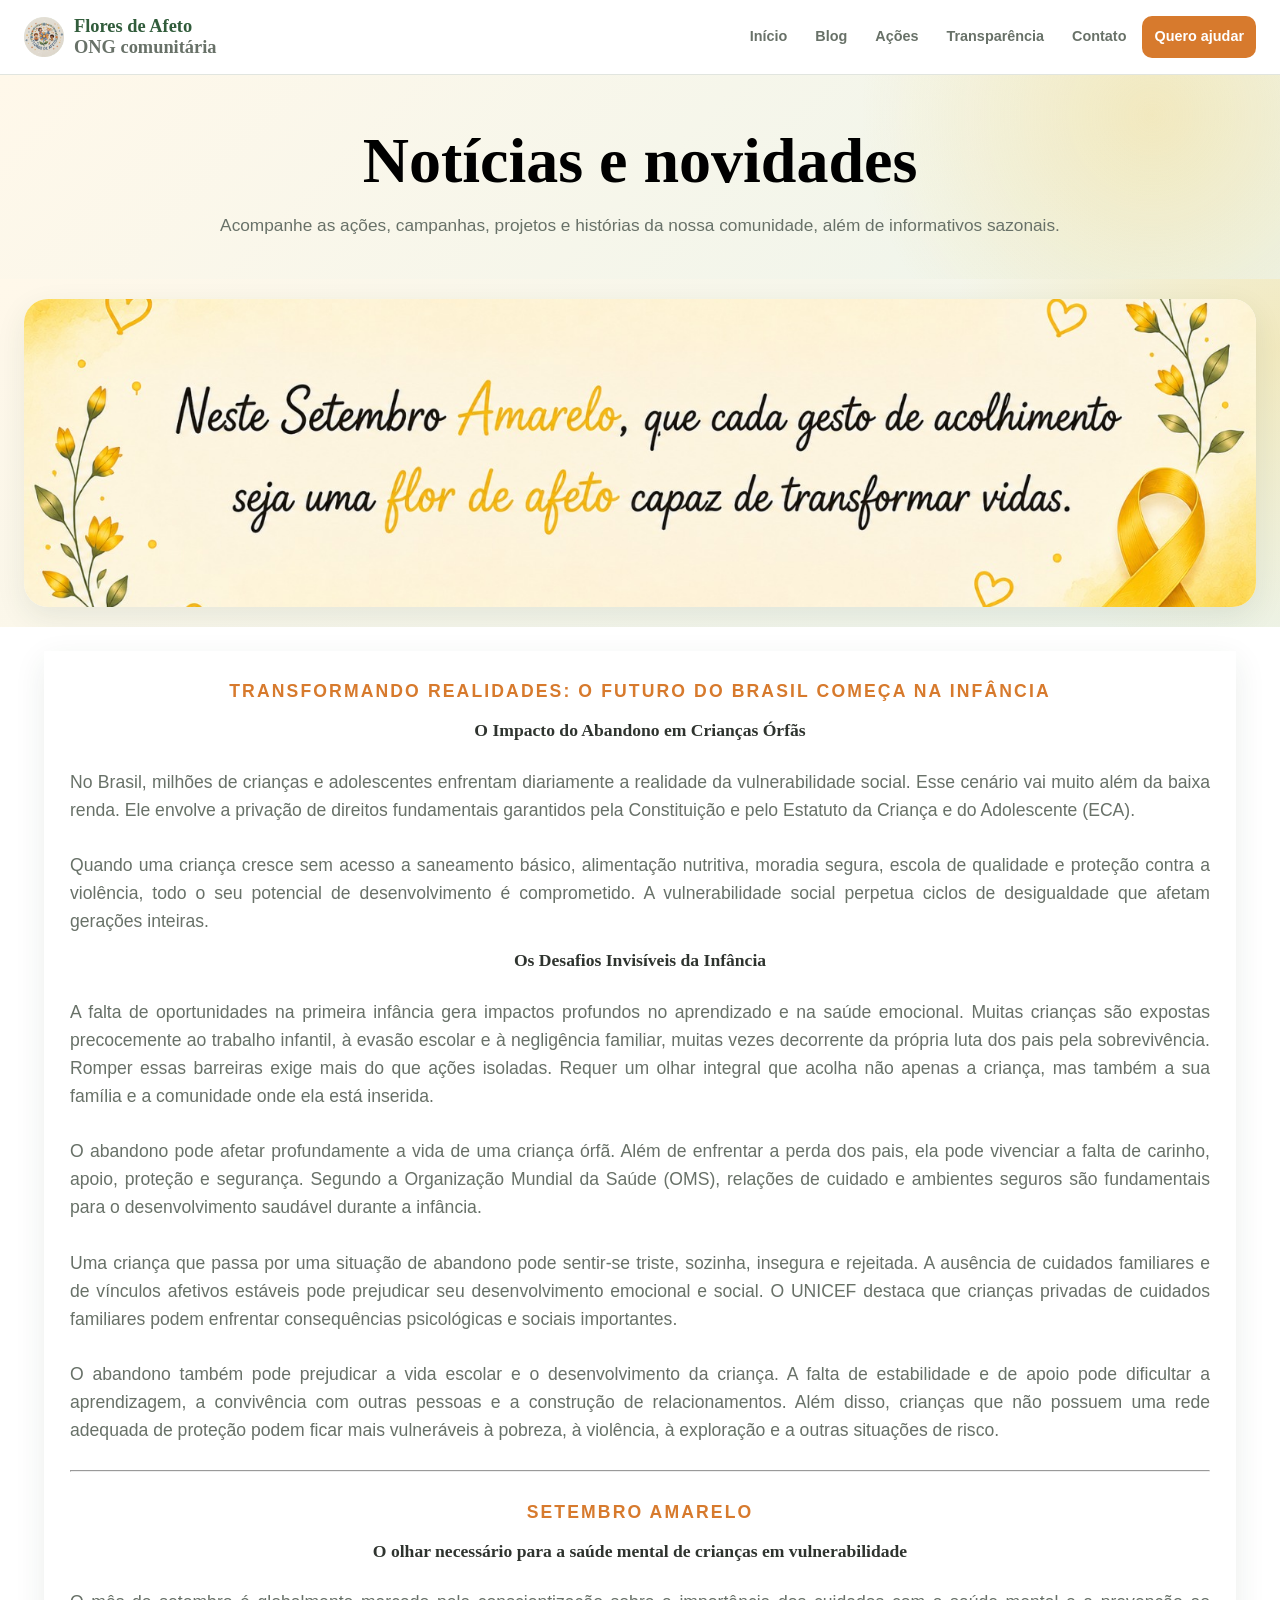
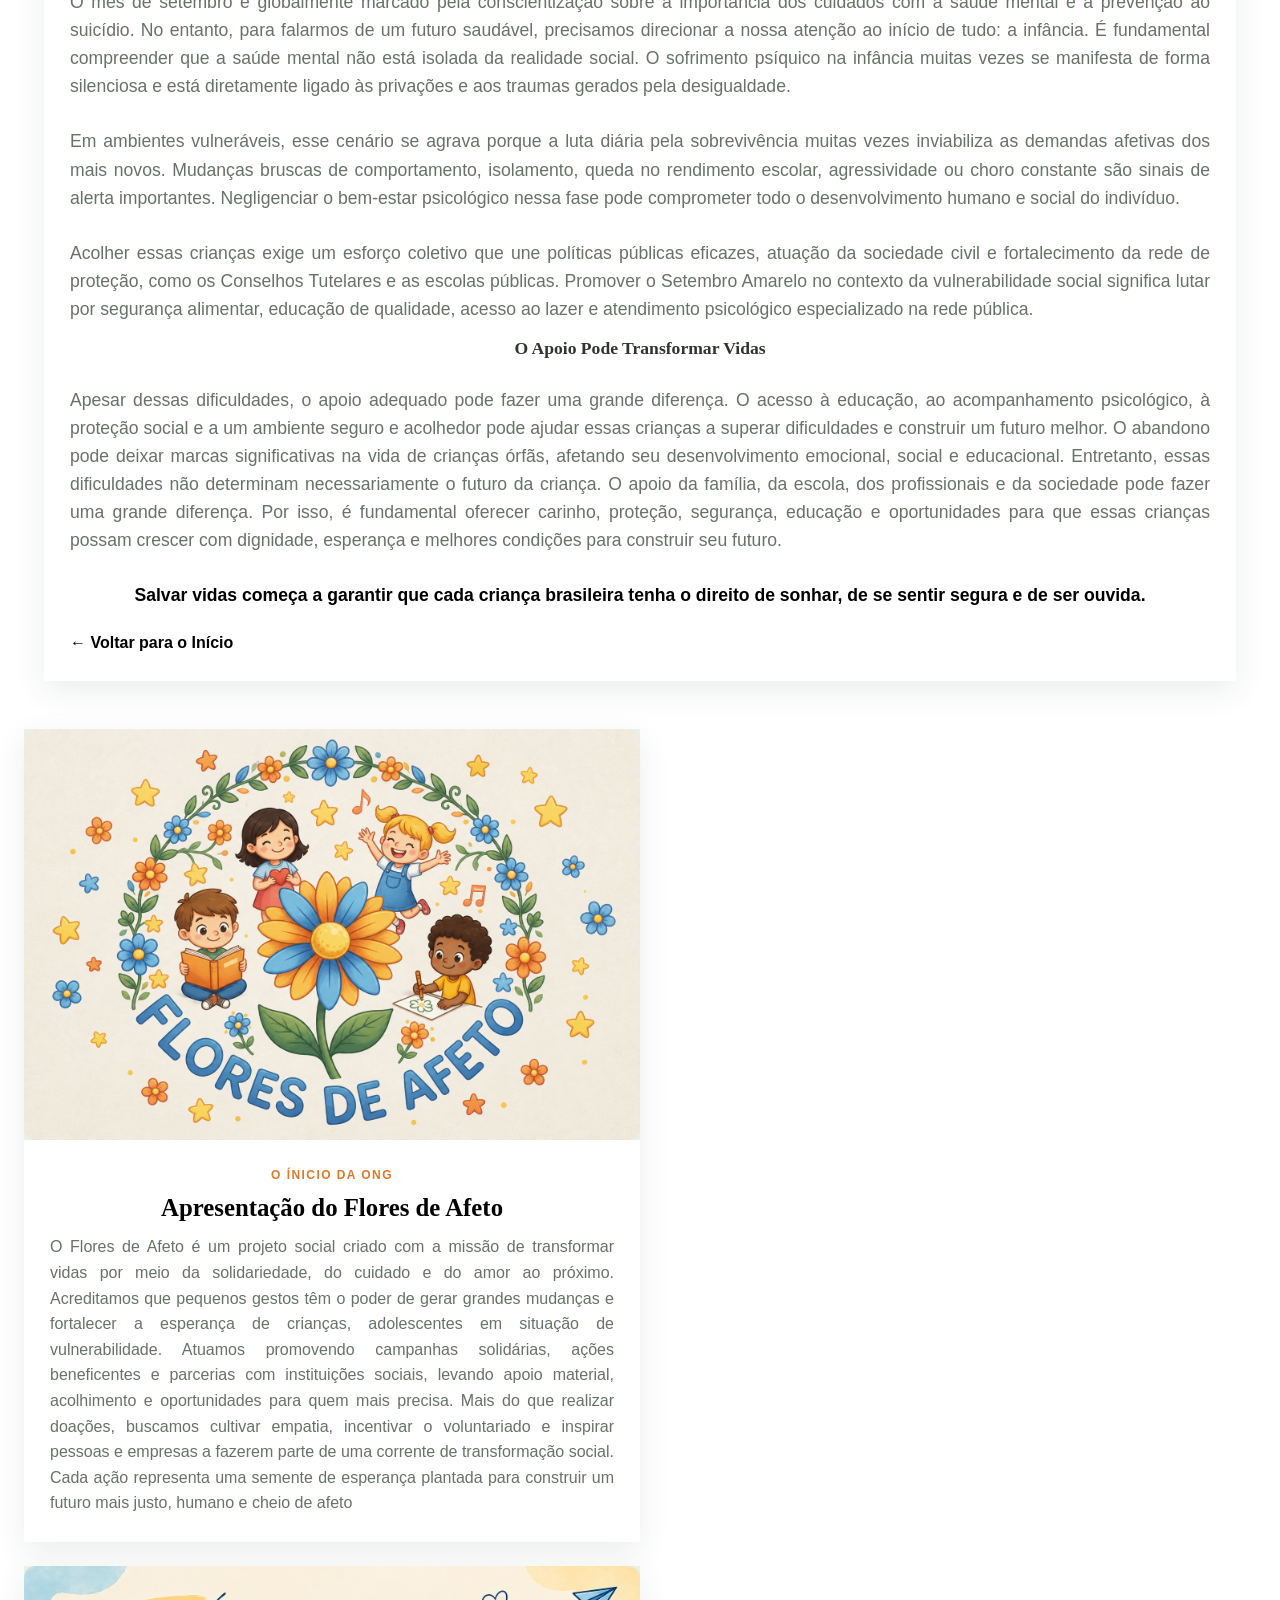
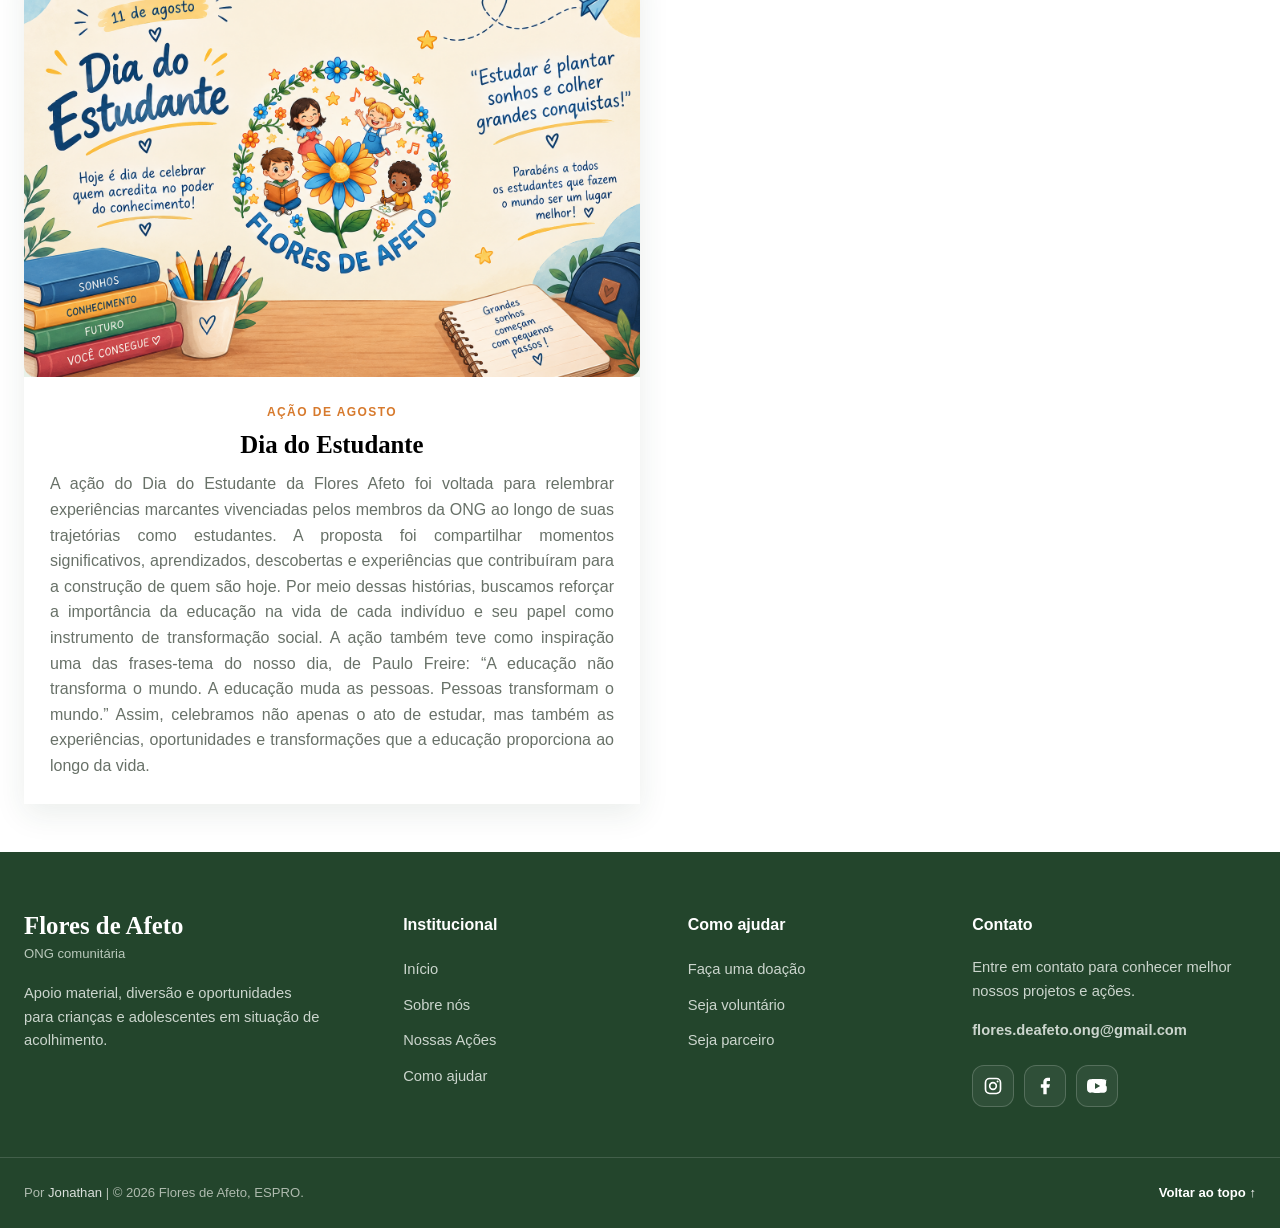
==== commit 452ec6ee: "melhorias das informações" ====
--- a/site/noticias.html
+++ b/site/noticias.html
@@ -168,7 +168,9 @@
                 podem ficar mais vulneráveis à pobreza, à violência, à exploração e
                 a outras situações de risco.
               </p>
-
+              <br>
+              <hr> <!-- gambiarra pra não precisar mexer no css-->
+              <br>
               <span class="news-category text-lg text-center">
                 Setembro Amarelo
               </span>
@@ -246,7 +248,7 @@
 
         </div>
       </section>
-
+      
       <section class="section-pad news-page">
         <div class="container">
 
@@ -392,7 +394,7 @@
           <ul class="footer-list">
 
             <li>
-              <a href="#inicio-noticias">
+              <a href="index.html">
                 Início
               </a>
             </li>
--- a/site/css/styles.css
+++ b/site/css/styles.css
@@ -629,7 +629,7 @@
 }
 .news-link {
   display: inline-block;
-  margin-top: 20px;
+  margin-top: auto;
   color: var(--verde);
   font-weight: 800;
 }
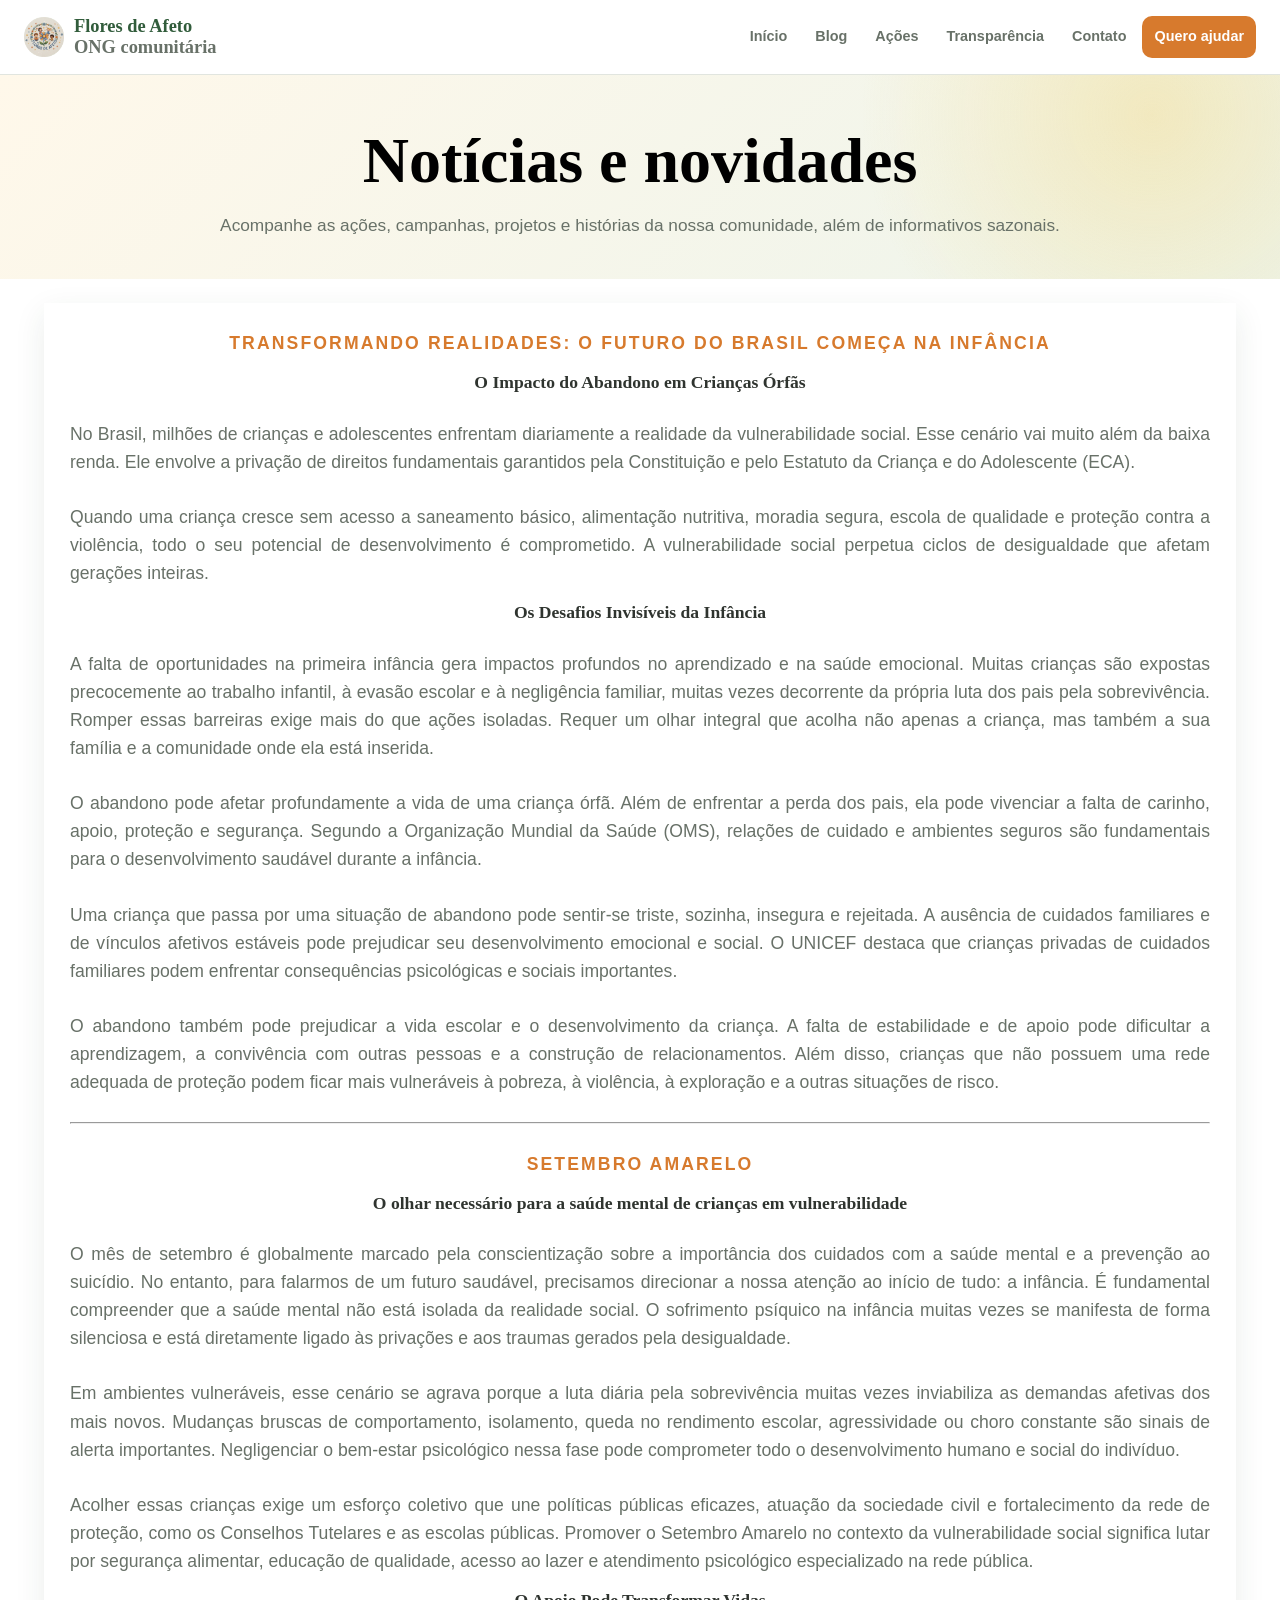
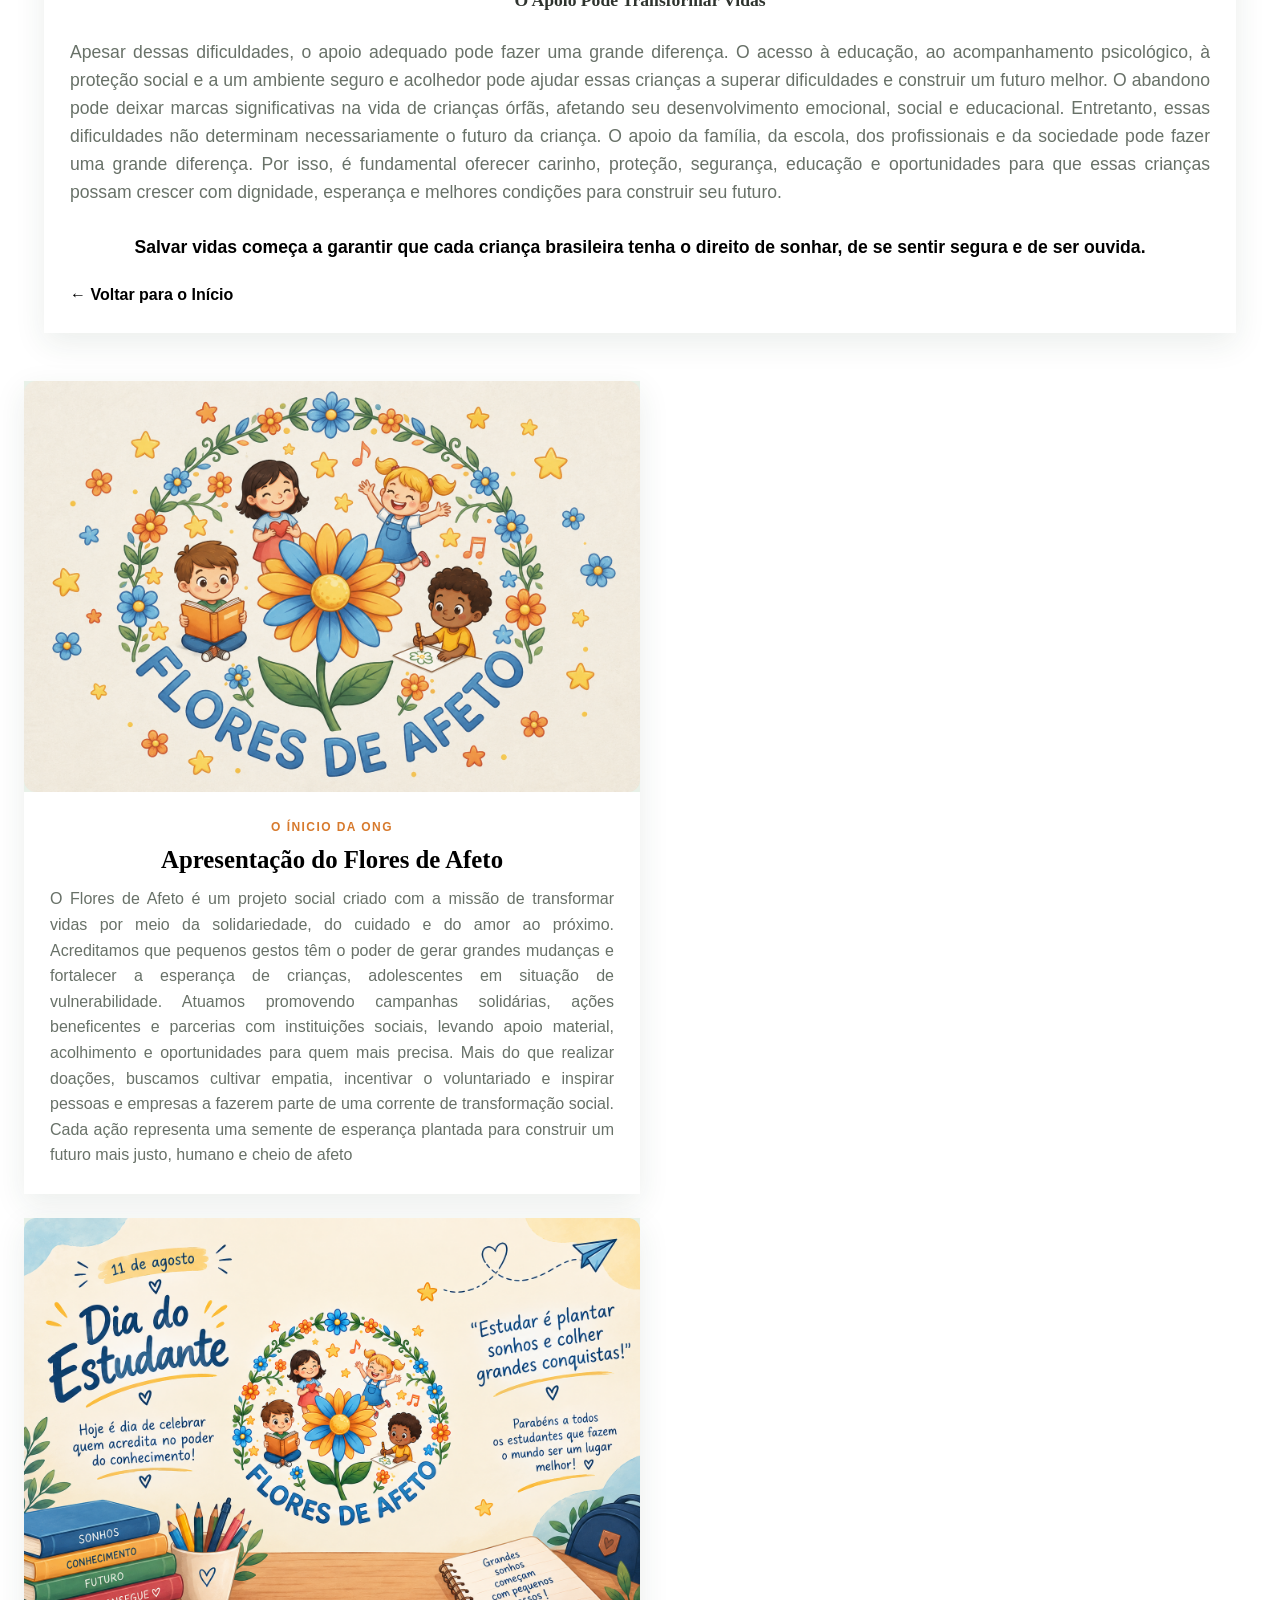
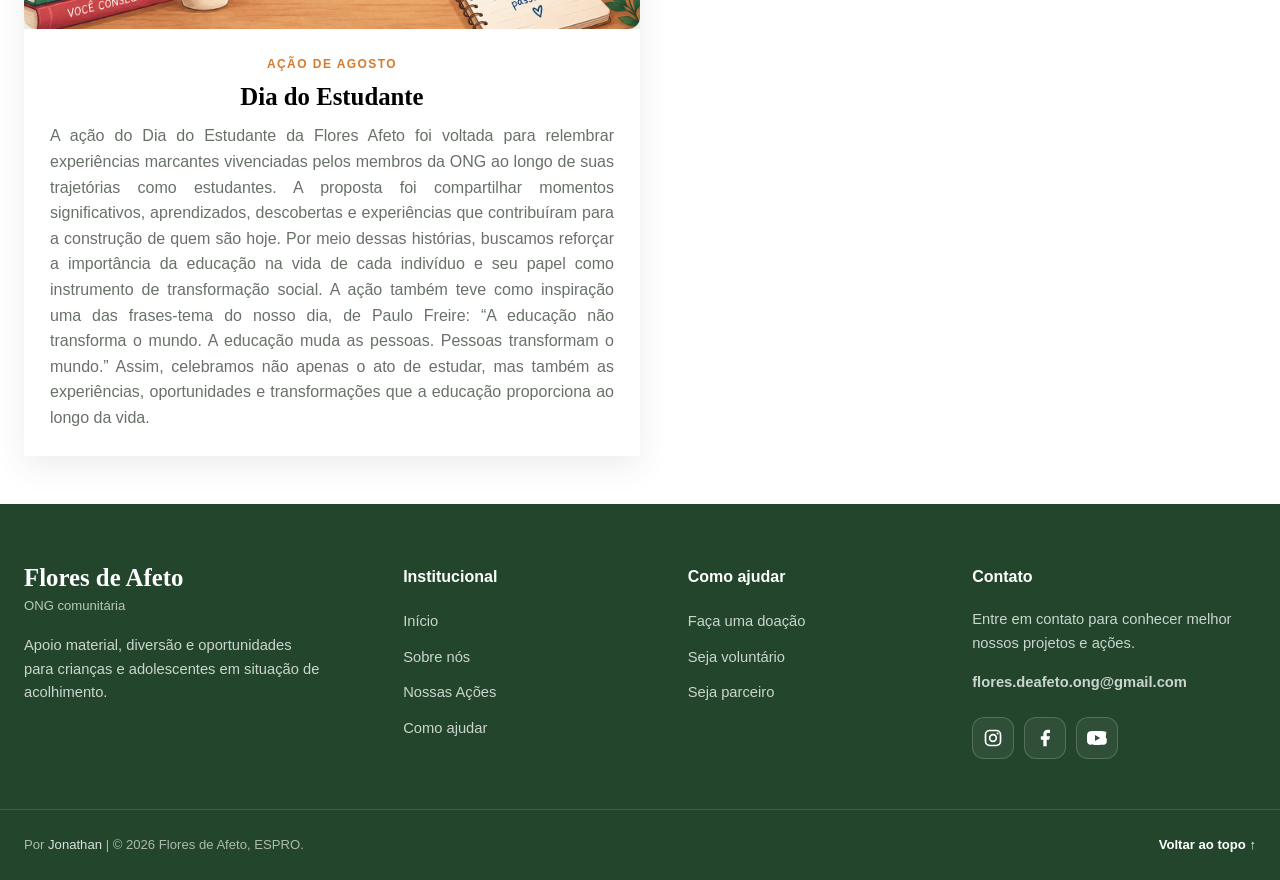
==== commit 3aae8424: "go" ====
--- a/site/noticias.html
+++ b/site/noticias.html
@@ -81,7 +81,7 @@
           </p>
         </div>
       </section>
-
+<!-- 
       <section class="news-banners" aria-label="Campanhas">
         <div class="container">
 
@@ -93,12 +93,12 @@
           </div>
 
         </div>
-      </section>
+      </section> -->
 
       <section class="section-pad news-page">
         <div class="mx-auto max-w-6xl px-5">
 
-          <article class="news-card">
+          <article id="setembro-amarelo" class="news-card">
             <div class="news-content">
 
               <span class="news-category text-lg">
--- a/site/css/styles.css
+++ b/site/css/styles.css
@@ -153,9 +153,26 @@
   min-height: 480px;
   object-fit: cover;
 }
-.bg-hero-warm .absolute {
-  z-index: 2;
-}
+.bg-hero-warm .absolute { z-index: 2; }
+.hero-carousel-viewport { overflow: hidden; border-radius: 32px; box-shadow: var(--sombra-forte); background: #23452c; }
+.hero-carousel-track { display: flex; transition: transform .45s ease; }
+.hero-slide { position: relative; min-width: 100%; aspect-ratio: 1.27 / 1; overflow: hidden; }
+.hero-slide img { width: 100%; height: 100%; object-fit: contain; object-position: center; border-radius: 0; background: #f4eee3; }
+.hero-slide::after { position: absolute; inset: 42% 0 0; background: linear-gradient(transparent, rgba(20,35,24,.82)); content: ""; }
+.hero-slide-caption { position: absolute; right: 24px; bottom: 22px; left: 24px; z-index: 2; display: grid; gap: 4px; color: #fff; }
+.hero-slide-caption span { font-size: .75rem; font-weight: 800; letter-spacing: .08em; text-transform: uppercase; }
+.hero-slide-caption strong { font-family: Georgia, "Times New Roman", serif; font-size: clamp(1.3rem, 2.5vw, 2rem); line-height: 1.1; }
+.hero-carousel-controls { display: flex; align-items: center; justify-content: space-between; gap: 12px; margin-top: 14px; }
+.hero-carousel-button, .hero-carousel-dots button { border: 1px solid rgba(49,92,59,.22); background: #fff; color: var(--verde); }
+.hero-carousel-button { width: 38px; height: 38px; border-radius: 50%; font-size: 1.1rem; }
+.hero-carousel-button:hover, .hero-carousel-dots button:hover, .hero-carousel-dots button.is-active { background: var(--verde); color: #fff; transition: color 1s ease}
+.hero-carousel-dots { display: flex; gap: 8px; }
+.hero-carousel-dots button { width: 9px; height: 9px; padding: 0; border-radius: 50%; }
+.hero-carousel-dots button.is-active { width: 25px; border-radius: 999px; }
+/* centralizando a seta */
+.hero-slide-caption a { justify-content: start; display: inline-flex; align-items: center; gap: 6px; text-decoration: none; transition: color .5s ease, padding-left .5s ease;}
+.hero-slide-caption a:hover { text-decoration: underline; padding-left: 4px;}
+.hero-slide-caption a span { display: inline-flex; align-items: start; }
 
 
 .section-pad {
@@ -331,6 +348,15 @@
 #projetos{
   height: auto;
   min-height: 0;
+}
+
+.move-button {
+  transition: transform 0.2s ease, background-color .5s ease;
+}
+
+.move-button:hover {
+  transform: translateY(-2px);
+  transition: transform 0.2s ease, background-color .5s ease;
 }
 
 #noticias article {
